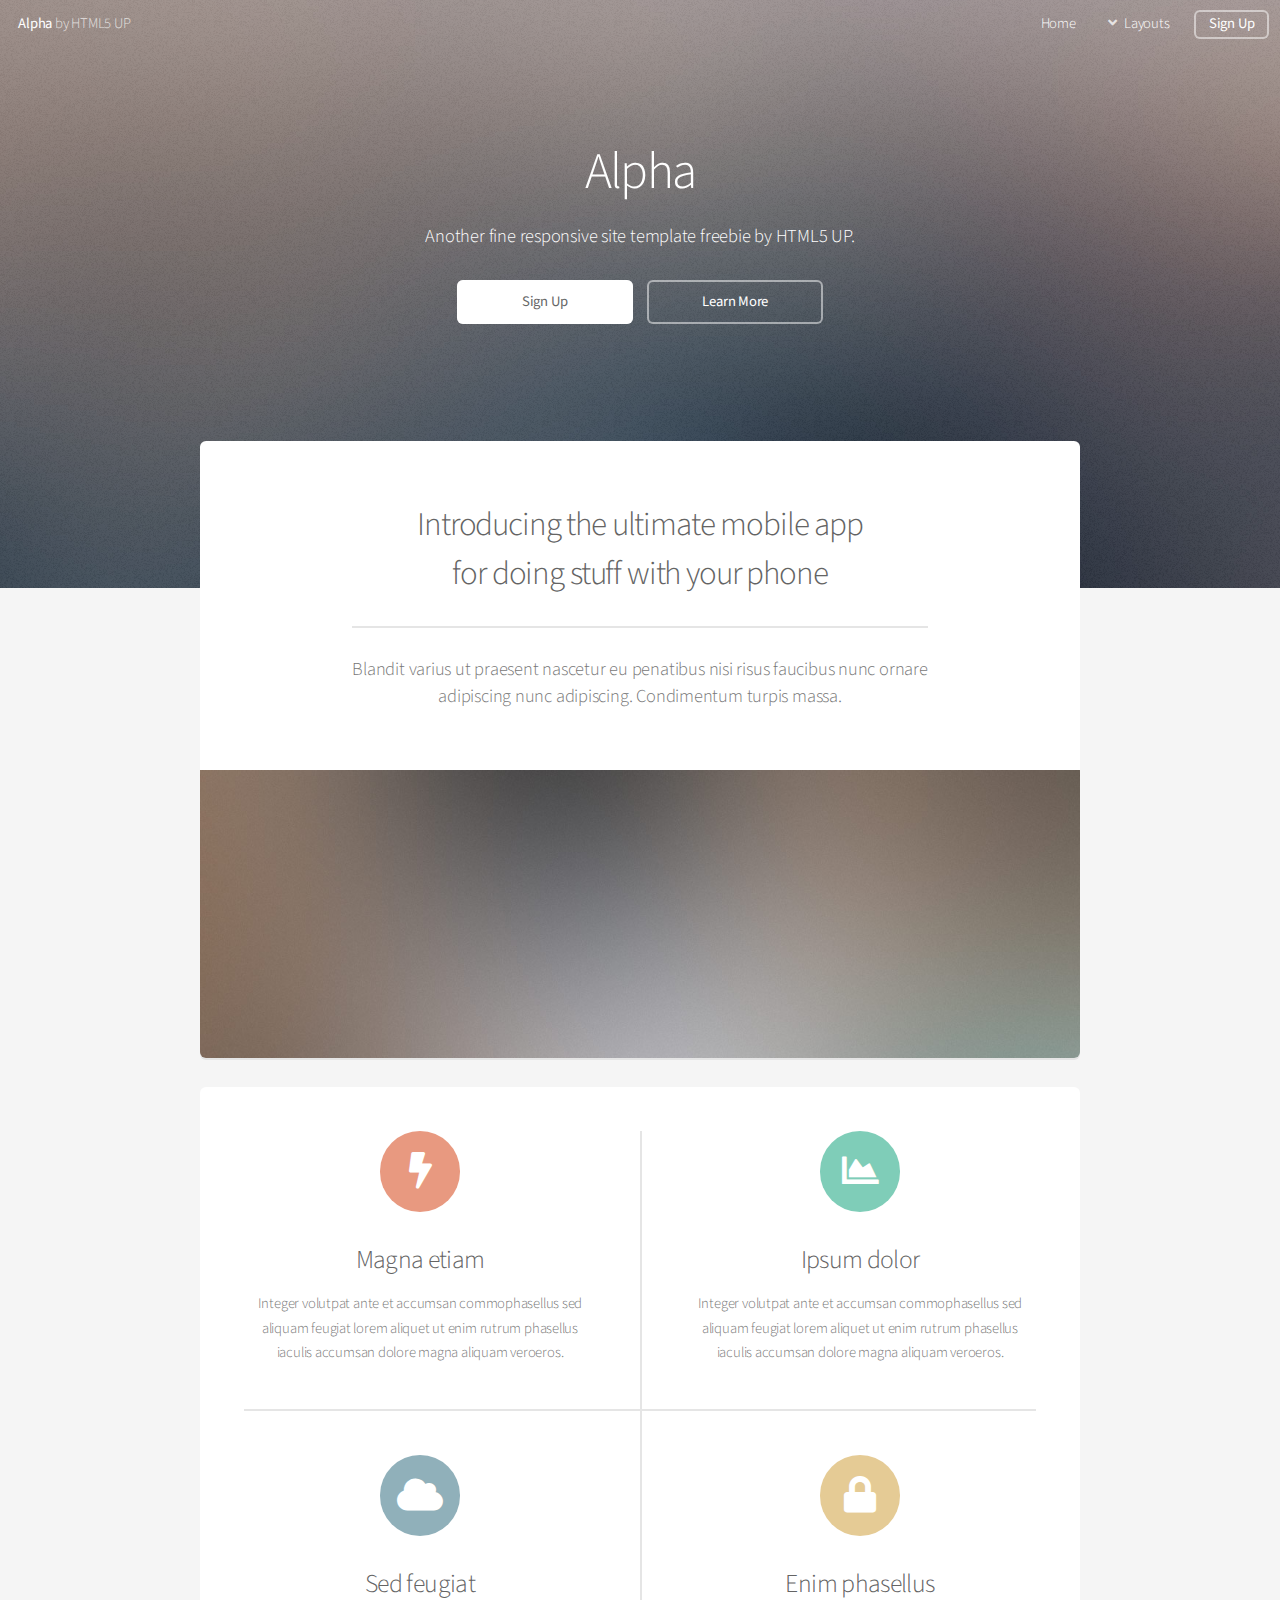
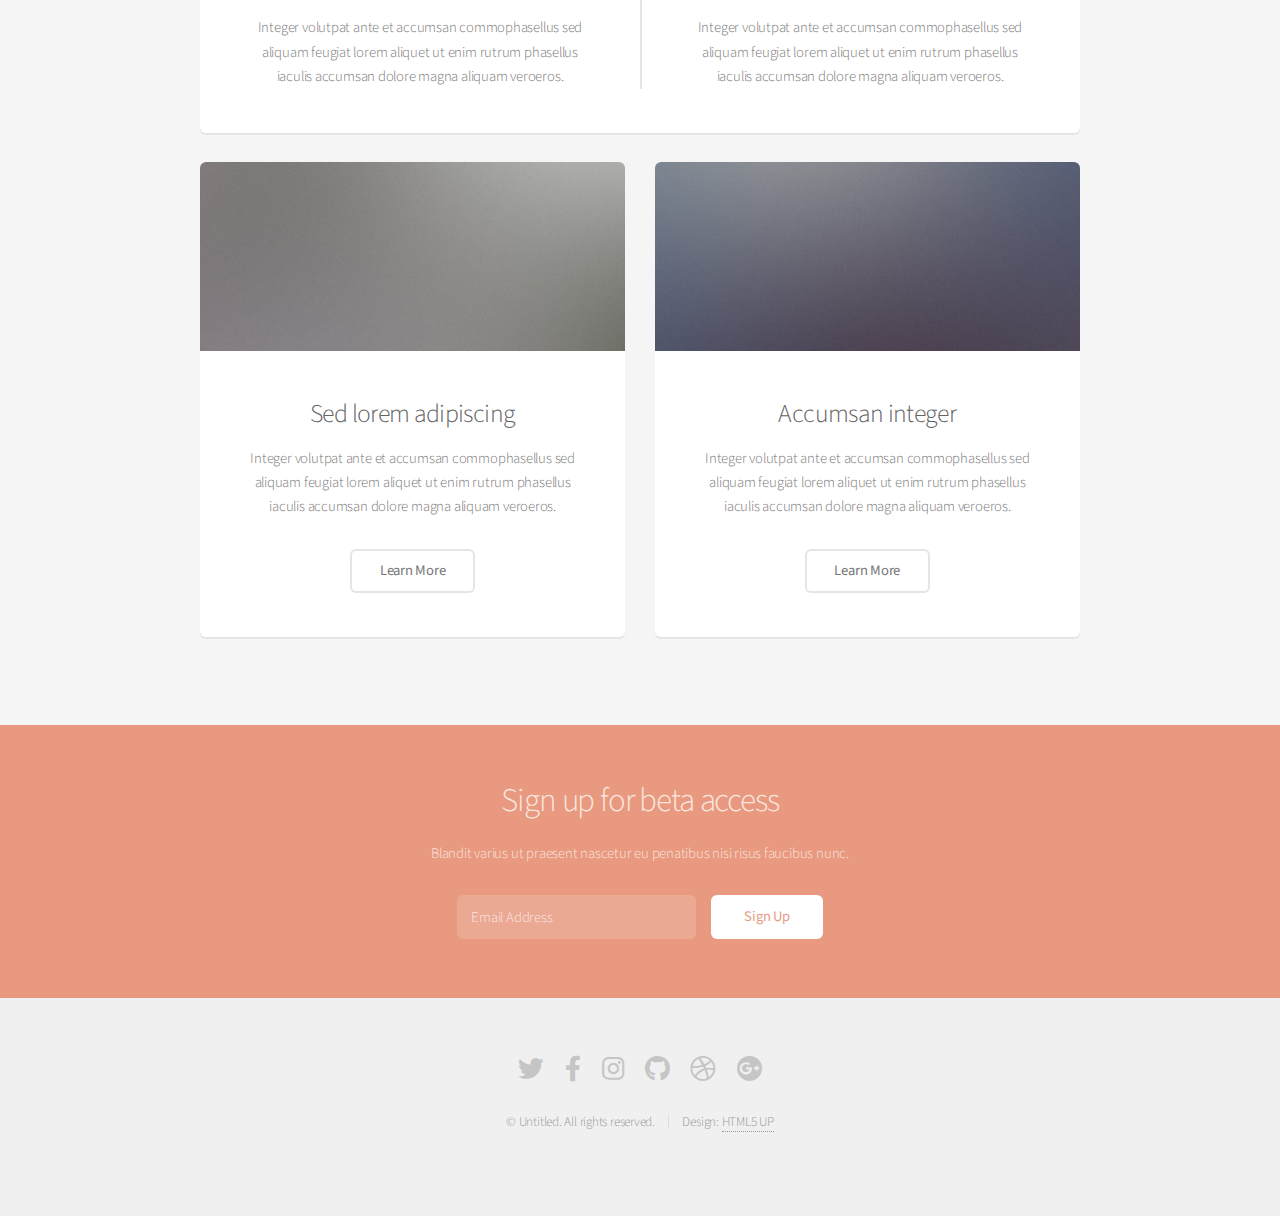
==== index.html @ d7581c3d "html5 template" ====
<!DOCTYPE HTML>
<!--
	Alpha by HTML5 UP
	html5up.net | @ajlkn
	Free for personal and commercial use under the CCA 3.0 license (html5up.net/license)
-->
<html>
	<head>
		<title>Alpha by HTML5 UP</title>
		<meta charset="utf-8" />
		<meta name="viewport" content="width=device-width, initial-scale=1, user-scalable=no" />
		<link rel="stylesheet" href="assets/css/main.css" />
	</head>
	<body class="landing is-preload">
		<div id="page-wrapper">

			<!-- Header -->
				<header id="header" class="alt">
					<h1><a href="index.html">Alpha</a> by HTML5 UP</h1>
					<nav id="nav">
						<ul>
							<li><a href="index.html">Home</a></li>
							<li>
								<a href="#" class="icon solid fa-angle-down">Layouts</a>
								<ul>
									<li><a href="generic.html">Generic</a></li>
									<li><a href="contact.html">Contact</a></li>
									<li><a href="elements.html">Elements</a></li>
									<li>
										<a href="#">Submenu</a>
										<ul>
											<li><a href="#">Option One</a></li>
											<li><a href="#">Option Two</a></li>
											<li><a href="#">Option Three</a></li>
											<li><a href="#">Option Four</a></li>
										</ul>
									</li>
								</ul>
							</li>
							<li><a href="#" class="button">Sign Up</a></li>
						</ul>
					</nav>
				</header>

			<!-- Banner -->
				<section id="banner">
					<h2>Alpha</h2>
					<p>Another fine responsive site template freebie by HTML5 UP.</p>
					<ul class="actions special">
						<li><a href="#" class="button primary">Sign Up</a></li>
						<li><a href="#" class="button">Learn More</a></li>
					</ul>
				</section>

			<!-- Main -->
				<section id="main" class="container">

					<section class="box special">
						<header class="major">
							<h2>Introducing the ultimate mobile app
							<br />
							for doing stuff with your phone</h2>
							<p>Blandit varius ut praesent nascetur eu penatibus nisi risus faucibus nunc ornare<br />
							adipiscing nunc adipiscing. Condimentum turpis massa.</p>
						</header>
						<span class="image featured"><img src="images/pic01.jpg" alt="" /></span>
					</section>

					<section class="box special features">
						<div class="features-row">
							<section>
								<span class="icon solid major fa-bolt accent2"></span>
								<h3>Magna etiam</h3>
								<p>Integer volutpat ante et accumsan commophasellus sed aliquam feugiat lorem aliquet ut enim rutrum phasellus iaculis accumsan dolore magna aliquam veroeros.</p>
							</section>
							<section>
								<span class="icon solid major fa-chart-area accent3"></span>
								<h3>Ipsum dolor</h3>
								<p>Integer volutpat ante et accumsan commophasellus sed aliquam feugiat lorem aliquet ut enim rutrum phasellus iaculis accumsan dolore magna aliquam veroeros.</p>
							</section>
						</div>
						<div class="features-row">
							<section>
								<span class="icon solid major fa-cloud accent4"></span>
								<h3>Sed feugiat</h3>
								<p>Integer volutpat ante et accumsan commophasellus sed aliquam feugiat lorem aliquet ut enim rutrum phasellus iaculis accumsan dolore magna aliquam veroeros.</p>
							</section>
							<section>
								<span class="icon solid major fa-lock accent5"></span>
								<h3>Enim phasellus</h3>
								<p>Integer volutpat ante et accumsan commophasellus sed aliquam feugiat lorem aliquet ut enim rutrum phasellus iaculis accumsan dolore magna aliquam veroeros.</p>
							</section>
						</div>
					</section>

					<div class="row">
						<div class="col-6 col-12-narrower">

							<section class="box special">
								<span class="image featured"><img src="images/pic02.jpg" alt="" /></span>
								<h3>Sed lorem adipiscing</h3>
								<p>Integer volutpat ante et accumsan commophasellus sed aliquam feugiat lorem aliquet ut enim rutrum phasellus iaculis accumsan dolore magna aliquam veroeros.</p>
								<ul class="actions special">
									<li><a href="#" class="button alt">Learn More</a></li>
								</ul>
							</section>

						</div>
						<div class="col-6 col-12-narrower">

							<section class="box special">
								<span class="image featured"><img src="images/pic03.jpg" alt="" /></span>
								<h3>Accumsan integer</h3>
								<p>Integer volutpat ante et accumsan commophasellus sed aliquam feugiat lorem aliquet ut enim rutrum phasellus iaculis accumsan dolore magna aliquam veroeros.</p>
								<ul class="actions special">
									<li><a href="#" class="button alt">Learn More</a></li>
								</ul>
							</section>

						</div>
					</div>

				</section>

			<!-- CTA -->
				<section id="cta">

					<h2>Sign up for beta access</h2>
					<p>Blandit varius ut praesent nascetur eu penatibus nisi risus faucibus nunc.</p>

					<form>
						<div class="row gtr-50 gtr-uniform">
							<div class="col-8 col-12-mobilep">
								<input type="email" name="email" id="email" placeholder="Email Address" />
							</div>
							<div class="col-4 col-12-mobilep">
								<input type="submit" value="Sign Up" class="fit" />
							</div>
						</div>
					</form>

				</section>

			<!-- Footer -->
				<footer id="footer">
					<ul class="icons">
						<li><a href="#" class="icon brands fa-twitter"><span class="label">Twitter</span></a></li>
						<li><a href="#" class="icon brands fa-facebook-f"><span class="label">Facebook</span></a></li>
						<li><a href="#" class="icon brands fa-instagram"><span class="label">Instagram</span></a></li>
						<li><a href="#" class="icon brands fa-github"><span class="label">Github</span></a></li>
						<li><a href="#" class="icon brands fa-dribbble"><span class="label">Dribbble</span></a></li>
						<li><a href="#" class="icon brands fa-google-plus"><span class="label">Google+</span></a></li>
					</ul>
					<ul class="copyright">
						<li>&copy; Untitled. All rights reserved.</li><li>Design: <a href="http://html5up.net">HTML5 UP</a></li>
					</ul>
				</footer>

		</div>

		<!-- Scripts -->
			<script src="assets/js/jquery.min.js"></script>
			<script src="assets/js/jquery.dropotron.min.js"></script>
			<script src="assets/js/jquery.scrollex.min.js"></script>
			<script src="assets/js/browser.min.js"></script>
			<script src="assets/js/breakpoints.min.js"></script>
			<script src="assets/js/util.js"></script>
			<script src="assets/js/main.js"></script>

	</body>
</html>
---- assets/css/main.css ----
@import url("fontawesome-all.min.css");
@import url("https://fonts.googleapis.com/css?family=Source+Sans+Pro:300,400,300italic,400italic");

/*
	Alpha by HTML5 UP
	html5up.net | @ajlkn
	Free for personal and commercial use under the CCA 3.0 license (html5up.net/license)
*/

/* Reset */

/* Based on meyerweb.com/eric/tools/css/reset (v2.0 | 20110126 | License: public domain) */

	html, body, div, span, applet, object,
	iframe, h1, h2, h3, h4, h5, h6, p, blockquote,
	pre, a, abbr, acronym, address, big, cite,
	code, del, dfn, em, img, ins, kbd, q, s, samp,
	small, strike, strong, sub, sup, tt, var, b,
	u, i, center, dl, dt, dd, ol, ul, li, fieldset,
	form, label, legend, table, caption, tbody,
	tfoot, thead, tr, th, td, article, aside,
	canvas, details, embed, figure, figcaption,
	footer, header, hgroup, menu, nav, output, ruby,
	section, summary, time, mark, audio, video {
		margin: 0;
		padding: 0;
		border: 0;
		font-size: 100%;
		font: inherit;
		vertical-align: baseline;
	}

	article, aside, details, figcaption, figure,
	footer, header, hgroup, menu, nav, section {
		display: block;
	}

	body {
		line-height: 1;
	}

	ol, ul {
		list-style: none;
	}

	blockquote, q {
		quotes: none;
	}

		blockquote:before, blockquote:after, q:before, q:after {
			content: '';
			content: none;
		}

	table {
		border-collapse: collapse;
		border-spacing: 0;
	}

	body {
		-webkit-text-size-adjust: none;
	}

	mark {
		background-color: transparent;
		color: inherit;
	}

	input::-moz-focus-inner {
		border: 0;
		padding: 0;
	}

	input, select, textarea {
		-moz-appearance: none;
		-webkit-appearance: none;
		-ms-appearance: none;
		appearance: none;
	}

/* Basic */

	@-ms-viewport {
		width: device-width;
	}

	body {
		-ms-overflow-style: scrollbar;
	}

	@media screen and (max-width: 480px) {

		html, body {
			min-width: 320px;
		}

	}

	html {
		box-sizing: border-box;
	}

	*, *:before, *:after {
		box-sizing: inherit;
	}

	body {
		background: #f5f5f5;
	}

	body, input, select, textarea {
		color: #777;
		font-family: "Source Sans Pro", sans-serif;
		font-size: 16pt;
		font-weight: 300;
		line-height: 1.65em;
		letter-spacing: -0.015em;
	}

	a {
		-moz-transition: color 0.2s ease-in-out, border-bottom-color 0.2s ease-in-out;
		-webkit-transition: color 0.2s ease-in-out, border-bottom-color 0.2s ease-in-out;
		-ms-transition: color 0.2s ease-in-out, border-bottom-color 0.2s ease-in-out;
		transition: color 0.2s ease-in-out, border-bottom-color 0.2s ease-in-out;
		border-bottom: dotted 1px;
		color: #e89980;
		text-decoration: none;
	}

		a:hover {
			border-bottom-color: transparent;
		}

	strong, b {
		color: #646464;
		font-weight: 400;
	}

	em, i {
		font-style: italic;
	}

	p {
		margin: 0 0 2em 0;
	}

	h1, h2, h3, h4, h5, h6 {
		color: #646464;
		font-weight: 300;
		line-height: 1em;
		margin: 0 0 0.5em 0;
	}

		h1 a, h2 a, h3 a, h4 a, h5 a, h6 a {
			color: inherit;
			text-decoration: none;
		}

	h2 {
		font-size: 2.25em;
		line-height: 1.5em;
		letter-spacing: -0.035em;
	}

	h3 {
		font-size: 1.75em;
		line-height: 1.5em;
		letter-spacing: -0.025em;
	}

	h4 {
		font-size: 1.1em;
		line-height: 1.5em;
		letter-spacing: 0;
	}

	h5 {
		font-size: 0.9em;
		line-height: 1.5em;
		letter-spacing: 0;
	}

	h6 {
		font-size: 0.7em;
		line-height: 1.5em;
		letter-spacing: 0;
	}

	sub {
		font-size: 0.8em;
		position: relative;
		top: 0.5em;
	}

	sup {
		font-size: 0.8em;
		position: relative;
		top: -0.5em;
	}

	hr {
		border: 0;
		border-bottom: solid 2px #e5e5e5;
		margin: 2em 0;
	}

		hr.major {
			margin: 3em 0;
		}

	blockquote {
		border-left: solid 4px #e5e5e5;
		font-style: italic;
		margin: 0 0 2em 0;
		padding: 0.5em 0 0.5em 2em;
	}

	pre {
		-webkit-overflow-scrolling: touch;
		background: #f8f8f8;
		border-radius: 6px;
		border: solid 1px #e5e5e5;
		font-family: monospace;
		font-size: 0.9em;
		line-height: 1.75em;
		margin: 0 0 2em 0;
		overflow-x: auto;
		padding: 1em 1.5em;
	}

	code {
		background: #f8f8f8;
		border-radius: 6px;
		border: solid 1px #e5e5e5;
		font-family: monospace;
		font-size: 0.9em;
		margin: 0 0.25em;
		padding: 0.25em 0.65em;
	}

	.align-left {
		text-align: left;
	}

	.align-center {
		text-align: center;
	}

	.align-right {
		text-align: right;
	}

/* Row */

	.row {
		display: flex;
		flex-wrap: wrap;
		box-sizing: border-box;
		align-items: stretch;
	}

		.row > * {
			box-sizing: border-box;
		}

		.row.gtr-uniform > * > :last-child {
			margin-bottom: 0;
		}

		.row.aln-left {
			justify-content: flex-start;
		}

		.row.aln-center {
			justify-content: center;
		}

		.row.aln-right {
			justify-content: flex-end;
		}

		.row.aln-top {
			align-items: flex-start;
		}

		.row.aln-middle {
			align-items: center;
		}

		.row.aln-bottom {
			align-items: flex-end;
		}

		.row > .imp {
			order: -1;
		}

		.row > .col-1 {
			width: 8.33333%;
		}

		.row > .off-1 {
			margin-left: 8.33333%;
		}

		.row > .col-2 {
			width: 16.66667%;
		}

		.row > .off-2 {
			margin-left: 16.66667%;
		}

		.row > .col-3 {
			width: 25%;
		}

		.row > .off-3 {
			margin-left: 25%;
		}

		.row > .col-4 {
			width: 33.33333%;
		}

		.row > .off-4 {
			margin-left: 33.33333%;
		}

		.row > .col-5 {
			width: 41.66667%;
		}

		.row > .off-5 {
			margin-left: 41.66667%;
		}

		.row > .col-6 {
			width: 50%;
		}

		.row > .off-6 {
			margin-left: 50%;
		}

		.row > .col-7 {
			width: 58.33333%;
		}

		.row > .off-7 {
			margin-left: 58.33333%;
		}

		.row > .col-8 {
			width: 66.66667%;
		}

		.row > .off-8 {
			margin-left: 66.66667%;
		}

		.row > .col-9 {
			width: 75%;
		}

		.row > .off-9 {
			margin-left: 75%;
		}

		.row > .col-10 {
			width: 83.33333%;
		}

		.row > .off-10 {
			margin-left: 83.33333%;
		}

		.row > .col-11 {
			width: 91.66667%;
		}

		.row > .off-11 {
			margin-left: 91.66667%;
		}

		.row > .col-12 {
			width: 100%;
		}

		.row > .off-12 {
			margin-left: 100%;
		}

		.row.gtr-0 {
			margin-top: 0;
			margin-left: 0em;
		}

			.row.gtr-0 > * {
				padding: 0 0 0 0em;
			}

			.row.gtr-0.gtr-uniform {
				margin-top: 0em;
			}

				.row.gtr-0.gtr-uniform > * {
					padding-top: 0em;
				}

		.row.gtr-25 {
			margin-top: 0;
			margin-left: -0.5em;
		}

			.row.gtr-25 > * {
				padding: 0 0 0 0.5em;
			}

			.row.gtr-25.gtr-uniform {
				margin-top: -0.5em;
			}

				.row.gtr-25.gtr-uniform > * {
					padding-top: 0.5em;
				}

		.row.gtr-50 {
			margin-top: 0;
			margin-left: -1em;
		}

			.row.gtr-50 > * {
				padding: 0 0 0 1em;
			}

			.row.gtr-50.gtr-uniform {
				margin-top: -1em;
			}

				.row.gtr-50.gtr-uniform > * {
					padding-top: 1em;
				}

		.row {
			margin-top: 0;
			margin-left: -2em;
		}

			.row > * {
				padding: 0 0 0 2em;
			}

			.row.gtr-uniform {
				margin-top: -2em;
			}

				.row.gtr-uniform > * {
					padding-top: 2em;
				}

		.row.gtr-150 {
			margin-top: 0;
			margin-left: -3em;
		}

			.row.gtr-150 > * {
				padding: 0 0 0 3em;
			}

			.row.gtr-150.gtr-uniform {
				margin-top: -3em;
			}

				.row.gtr-150.gtr-uniform > * {
					padding-top: 3em;
				}

		.row.gtr-200 {
			margin-top: 0;
			margin-left: -4em;
		}

			.row.gtr-200 > * {
				padding: 0 0 0 4em;
			}

			.row.gtr-200.gtr-uniform {
				margin-top: -4em;
			}

				.row.gtr-200.gtr-uniform > * {
					padding-top: 4em;
				}

		@media screen and (max-width: 1680px) {

			.row {
				display: flex;
				flex-wrap: wrap;
				box-sizing: border-box;
				align-items: stretch;
			}

				.row > * {
					box-sizing: border-box;
				}

				.row.gtr-uniform > * > :last-child {
					margin-bottom: 0;
				}

				.row.aln-left {
					justify-content: flex-start;
				}

				.row.aln-center {
					justify-content: center;
				}

				.row.aln-right {
					justify-content: flex-end;
				}

				.row.aln-top {
					align-items: flex-start;
				}

				.row.aln-middle {
					align-items: center;
				}

				.row.aln-bottom {
					align-items: flex-end;
				}

				.row > .imp-wide {
					order: -1;
				}

				.row > .col-1-wide {
					width: 8.33333%;
				}

				.row > .off-1-wide {
					margin-left: 8.33333%;
				}

				.row > .col-2-wide {
					width: 16.66667%;
				}

				.row > .off-2-wide {
					margin-left: 16.66667%;
				}

				.row > .col-3-wide {
					width: 25%;
				}

				.row > .off-3-wide {
					margin-left: 25%;
				}

				.row > .col-4-wide {
					width: 33.33333%;
				}

				.row > .off-4-wide {
					margin-left: 33.33333%;
				}

				.row > .col-5-wide {
					width: 41.66667%;
				}

				.row > .off-5-wide {
					margin-left: 41.66667%;
				}

				.row > .col-6-wide {
					width: 50%;
				}

				.row > .off-6-wide {
					margin-left: 50%;
				}

				.row > .col-7-wide {
					width: 58.33333%;
				}

				.row > .off-7-wide {
					margin-left: 58.33333%;
				}

				.row > .col-8-wide {
					width: 66.66667%;
				}

				.row > .off-8-wide {
					margin-left: 66.66667%;
				}

				.row > .col-9-wide {
					width: 75%;
				}

				.row > .off-9-wide {
					margin-left: 75%;
				}

				.row > .col-10-wide {
					width: 83.33333%;
				}

				.row > .off-10-wide {
					margin-left: 83.33333%;
				}

				.row > .col-11-wide {
					width: 91.66667%;
				}

				.row > .off-11-wide {
					margin-left: 91.66667%;
				}

				.row > .col-12-wide {
					width: 100%;
				}

				.row > .off-12-wide {
					margin-left: 100%;
				}

				.row.gtr-0 {
					margin-top: 0;
					margin-left: 0em;
				}

					.row.gtr-0 > * {
						padding: 0 0 0 0em;
					}

					.row.gtr-0.gtr-uniform {
						margin-top: 0em;
					}

						.row.gtr-0.gtr-uniform > * {
							padding-top: 0em;
						}

				.row.gtr-25 {
					margin-top: 0;
					margin-left: -0.5em;
				}

					.row.gtr-25 > * {
						padding: 0 0 0 0.5em;
					}

					.row.gtr-25.gtr-uniform {
						margin-top: -0.5em;
					}

						.row.gtr-25.gtr-uniform > * {
							padding-top: 0.5em;
						}

				.row.gtr-50 {
					margin-top: 0;
					margin-left: -1em;
				}

					.row.gtr-50 > * {
						padding: 0 0 0 1em;
					}

					.row.gtr-50.gtr-uniform {
						margin-top: -1em;
					}

						.row.gtr-50.gtr-uniform > * {
							padding-top: 1em;
						}

				.row {
					margin-top: 0;
					margin-left: -2em;
				}

					.row > * {
						padding: 0 0 0 2em;
					}

					.row.gtr-uniform {
						margin-top: -2em;
					}

						.row.gtr-uniform > * {
							padding-top: 2em;
						}

				.row.gtr-150 {
					margin-top: 0;
					margin-left: -3em;
				}

					.row.gtr-150 > * {
						padding: 0 0 0 3em;
					}

					.row.gtr-150.gtr-uniform {
						margin-top: -3em;
					}

						.row.gtr-150.gtr-uniform > * {
							padding-top: 3em;
						}

				.row.gtr-200 {
					margin-top: 0;
					margin-left: -4em;
				}

					.row.gtr-200 > * {
						padding: 0 0 0 4em;
					}

					.row.gtr-200.gtr-uniform {
						margin-top: -4em;
					}

						.row.gtr-200.gtr-uniform > * {
							padding-top: 4em;
						}

		}

		@media screen and (max-width: 1280px) {

			.row {
				display: flex;
				flex-wrap: wrap;
				box-sizing: border-box;
				align-items: stretch;
			}

				.row > * {
					box-sizing: border-box;
				}

				.row.gtr-uniform > * > :last-child {
					margin-bottom: 0;
				}

				.row.aln-left {
					justify-content: flex-start;
				}

				.row.aln-center {
					justify-content: center;
				}

				.row.aln-right {
					justify-content: flex-end;
				}

				.row.aln-top {
					align-items: flex-start;
				}

				.row.aln-middle {
					align-items: center;
				}

				.row.aln-bottom {
					align-items: flex-end;
				}

				.row > .imp-normal {
					order: -1;
				}

				.row > .col-1-normal {
					width: 8.33333%;
				}

				.row > .off-1-normal {
					margin-left: 8.33333%;
				}

				.row > .col-2-normal {
					width: 16.66667%;
				}

				.row > .off-2-normal {
					margin-left: 16.66667%;
				}

				.row > .col-3-normal {
					width: 25%;
				}

				.row > .off-3-normal {
					margin-left: 25%;
				}

				.row > .col-4-normal {
					width: 33.33333%;
				}

				.row > .off-4-normal {
					margin-left: 33.33333%;
				}

				.row > .col-5-normal {
					width: 41.66667%;
				}

				.row > .off-5-normal {
					margin-left: 41.66667%;
				}

				.row > .col-6-normal {
					width: 50%;
				}

				.row > .off-6-normal {
					margin-left: 50%;
				}

				.row > .col-7-normal {
					width: 58.33333%;
				}

				.row > .off-7-normal {
					margin-left: 58.33333%;
				}

				.row > .col-8-normal {
					width: 66.66667%;
				}

				.row > .off-8-normal {
					margin-left: 66.66667%;
				}

				.row > .col-9-normal {
					width: 75%;
				}

				.row > .off-9-normal {
					margin-left: 75%;
				}

				.row > .col-10-normal {
					width: 83.33333%;
				}

				.row > .off-10-normal {
					margin-left: 83.33333%;
				}

				.row > .col-11-normal {
					width: 91.66667%;
				}

				.row > .off-11-normal {
					margin-left: 91.66667%;
				}

				.row > .col-12-normal {
					width: 100%;
				}

				.row > .off-12-normal {
					margin-left: 100%;
				}

				.row.gtr-0 {
					margin-top: 0;
					margin-left: 0em;
				}

					.row.gtr-0 > * {
						padding: 0 0 0 0em;
					}

					.row.gtr-0.gtr-uniform {
						margin-top: 0em;
					}

						.row.gtr-0.gtr-uniform > * {
							padding-top: 0em;
						}

				.row.gtr-25 {
					margin-top: 0;
					margin-left: -0.5em;
				}

					.row.gtr-25 > * {
						padding: 0 0 0 0.5em;
					}

					.row.gtr-25.gtr-uniform {
						margin-top: -0.5em;
					}

						.row.gtr-25.gtr-uniform > * {
							padding-top: 0.5em;
						}

				.row.gtr-50 {
					margin-top: 0;
					margin-left: -1em;
				}

					.row.gtr-50 > * {
						padding: 0 0 0 1em;
					}

					.row.gtr-50.gtr-uniform {
						margin-top: -1em;
					}

						.row.gtr-50.gtr-uniform > * {
							padding-top: 1em;
						}

				.row {
					margin-top: 0;
					margin-left: -2em;
				}

					.row > * {
						padding: 0 0 0 2em;
					}

					.row.gtr-uniform {
						margin-top: -2em;
					}

						.row.gtr-uniform > * {
							padding-top: 2em;
						}

				.row.gtr-150 {
					margin-top: 0;
					margin-left: -3em;
				}

					.row.gtr-150 > * {
						padding: 0 0 0 3em;
					}

					.row.gtr-150.gtr-uniform {
						margin-top: -3em;
					}

						.row.gtr-150.gtr-uniform > * {
							padding-top: 3em;
						}

				.row.gtr-200 {
					margin-top: 0;
					margin-left: -4em;
				}

					.row.gtr-200 > * {
						padding: 0 0 0 4em;
					}

					.row.gtr-200.gtr-uniform {
						margin-top: -4em;
					}

						.row.gtr-200.gtr-uniform > * {
							padding-top: 4em;
						}

		}

		@media screen and (max-width: 980px) {

			.row {
				display: flex;
				flex-wrap: wrap;
				box-sizing: border-box;
				align-items: stretch;
			}

				.row > * {
					box-sizing: border-box;
				}

				.row.gtr-uniform > * > :last-child {
					margin-bottom: 0;
				}

				.row.aln-left {
					justify-content: flex-start;
				}

				.row.aln-center {
					justify-content: center;
				}

				.row.aln-right {
					justify-content: flex-end;
				}

				.row.aln-top {
					align-items: flex-start;
				}

				.row.aln-middle {
					align-items: center;
				}

				.row.aln-bottom {
					align-items: flex-end;
				}

				.row > .imp-narrow {
					order: -1;
				}

				.row > .col-1-narrow {
					width: 8.33333%;
				}

				.row > .off-1-narrow {
					margin-left: 8.33333%;
				}

				.row > .col-2-narrow {
					width: 16.66667%;
				}

				.row > .off-2-narrow {
					margin-left: 16.66667%;
				}

				.row > .col-3-narrow {
					width: 25%;
				}

				.row > .off-3-narrow {
					margin-left: 25%;
				}

				.row > .col-4-narrow {
					width: 33.33333%;
				}

				.row > .off-4-narrow {
					margin-left: 33.33333%;
				}

				.row > .col-5-narrow {
					width: 41.66667%;
				}

				.row > .off-5-narrow {
					margin-left: 41.66667%;
				}

				.row > .col-6-narrow {
					width: 50%;
				}

				.row > .off-6-narrow {
					margin-left: 50%;
				}

				.row > .col-7-narrow {
					width: 58.33333%;
				}

				.row > .off-7-narrow {
					margin-left: 58.33333%;
				}

				.row > .col-8-narrow {
					width: 66.66667%;
				}

				.row > .off-8-narrow {
					margin-left: 66.66667%;
				}

				.row > .col-9-narrow {
					width: 75%;
				}

				.row > .off-9-narrow {
					margin-left: 75%;
				}

				.row > .col-10-narrow {
					width: 83.33333%;
				}

				.row > .off-10-narrow {
					margin-left: 83.33333%;
				}

				.row > .col-11-narrow {
					width: 91.66667%;
				}

				.row > .off-11-narrow {
					margin-left: 91.66667%;
				}

				.row > .col-12-narrow {
					width: 100%;
				}

				.row > .off-12-narrow {
					margin-left: 100%;
				}

				.row.gtr-0 {
					margin-top: 0;
					margin-left: 0em;
				}

					.row.gtr-0 > * {
						padding: 0 0 0 0em;
					}

					.row.gtr-0.gtr-uniform {
						margin-top: 0em;
					}

						.row.gtr-0.gtr-uniform > * {
							padding-top: 0em;
						}

				.row.gtr-25 {
					margin-top: 0;
					margin-left: -0.5em;
				}

					.row.gtr-25 > * {
						padding: 0 0 0 0.5em;
					}

					.row.gtr-25.gtr-uniform {
						margin-top: -0.5em;
					}

						.row.gtr-25.gtr-uniform > * {
							padding-top: 0.5em;
						}

				.row.gtr-50 {
					margin-top: 0;
					margin-left: -1em;
				}

					.row.gtr-50 > * {
						padding: 0 0 0 1em;
					}

					.row.gtr-50.gtr-uniform {
						margin-top: -1em;
					}

						.row.gtr-50.gtr-uniform > * {
							padding-top: 1em;
						}

				.row {
					margin-top: 0;
					margin-left: -2em;
				}

					.row > * {
						padding: 0 0 0 2em;
					}

					.row.gtr-uniform {
						margin-top: -2em;
					}

						.row.gtr-uniform > * {
							padding-top: 2em;
						}

				.row.gtr-150 {
					margin-top: 0;
					margin-left: -3em;
				}

					.row.gtr-150 > * {
						padding: 0 0 0 3em;
					}

					.row.gtr-150.gtr-uniform {
						margin-top: -3em;
					}

						.row.gtr-150.gtr-uniform > * {
							padding-top: 3em;
						}

				.row.gtr-200 {
					margin-top: 0;
					margin-left: -4em;
				}

					.row.gtr-200 > * {
						padding: 0 0 0 4em;
					}

					.row.gtr-200.gtr-uniform {
						margin-top: -4em;
					}

						.row.gtr-200.gtr-uniform > * {
							padding-top: 4em;
						}

		}

		@media screen and (max-width: 840px) {

			.row {
				display: flex;
				flex-wrap: wrap;
				box-sizing: border-box;
				align-items: stretch;
			}

				.row > * {
					box-sizing: border-box;
				}

				.row.gtr-uniform > * > :last-child {
					margin-bottom: 0;
				}

				.row.aln-left {
					justify-content: flex-start;
				}

				.row.aln-center {
					justify-content: center;
				}

				.row.aln-right {
					justify-content: flex-end;
				}

				.row.aln-top {
					align-items: flex-start;
				}

				.row.aln-middle {
					align-items: center;
				}

				.row.aln-bottom {
					align-items: flex-end;
				}

				.row > .imp-narrower {
					order: -1;
				}

				.row > .col-1-narrower {
					width: 8.33333%;
				}

				.row > .off-1-narrower {
					margin-left: 8.33333%;
				}

				.row > .col-2-narrower {
					width: 16.66667%;
				}

				.row > .off-2-narrower {
					margin-left: 16.66667%;
				}

				.row > .col-3-narrower {
					width: 25%;
				}

				.row > .off-3-narrower {
					margin-left: 25%;
				}

				.row > .col-4-narrower {
					width: 33.33333%;
				}

				.row > .off-4-narrower {
					margin-left: 33.33333%;
				}

				.row > .col-5-narrower {
					width: 41.66667%;
				}

				.row > .off-5-narrower {
					margin-left: 41.66667%;
				}

				.row > .col-6-narrower {
					width: 50%;
				}

				.row > .off-6-narrower {
					margin-left: 50%;
				}

				.row > .col-7-narrower {
					width: 58.33333%;
				}

				.row > .off-7-narrower {
					margin-left: 58.33333%;
				}

				.row > .col-8-narrower {
					width: 66.66667%;
				}

				.row > .off-8-narrower {
					margin-left: 66.66667%;
				}

				.row > .col-9-narrower {
					width: 75%;
				}

				.row > .off-9-narrower {
					margin-left: 75%;
				}

				.row > .col-10-narrower {
					width: 83.33333%;
				}

				.row > .off-10-narrower {
					margin-left: 83.33333%;
				}

				.row > .col-11-narrower {
					width: 91.66667%;
				}

				.row > .off-11-narrower {
					margin-left: 91.66667%;
				}

				.row > .col-12-narrower {
					width: 100%;
				}

				.row > .off-12-narrower {
					margin-left: 100%;
				}

				.row.gtr-0 {
					margin-top: 0;
					margin-left: 0em;
				}

					.row.gtr-0 > * {
						padding: 0 0 0 0em;
					}

					.row.gtr-0.gtr-uniform {
						margin-top: 0em;
					}

						.row.gtr-0.gtr-uniform > * {
							padding-top: 0em;
						}

				.row.gtr-25 {
					margin-top: 0;
					margin-left: -0.5em;
				}

					.row.gtr-25 > * {
						padding: 0 0 0 0.5em;
					}

					.row.gtr-25.gtr-uniform {
						margin-top: -0.5em;
					}

						.row.gtr-25.gtr-uniform > * {
							padding-top: 0.5em;
						}

				.row.gtr-50 {
					margin-top: 0;
					margin-left: -1em;
				}

					.row.gtr-50 > * {
						padding: 0 0 0 1em;
					}

					.row.gtr-50.gtr-uniform {
						margin-top: -1em;
					}

						.row.gtr-50.gtr-uniform > * {
							padding-top: 1em;
						}

				.row {
					margin-top: 0;
					margin-left: -2em;
				}

					.row > * {
						padding: 0 0 0 2em;
					}

					.row.gtr-uniform {
						margin-top: -2em;
					}

						.row.gtr-uniform > * {
							padding-top: 2em;
						}

				.row.gtr-150 {
					margin-top: 0;
					margin-left: -3em;
				}

					.row.gtr-150 > * {
						padding: 0 0 0 3em;
					}

					.row.gtr-150.gtr-uniform {
						margin-top: -3em;
					}

						.row.gtr-150.gtr-uniform > * {
							padding-top: 3em;
						}

				.row.gtr-200 {
					margin-top: 0;
					margin-left: -4em;
				}

					.row.gtr-200 > * {
						padding: 0 0 0 4em;
					}

					.row.gtr-200.gtr-uniform {
						margin-top: -4em;
					}

						.row.gtr-200.gtr-uniform > * {
							padding-top: 4em;
						}

		}

		@media screen and (max-width: 736px) {

			.row {
				display: flex;
				flex-wrap: wrap;
				box-sizing: border-box;
				align-items: stretch;
			}

				.row > * {
					box-sizing: border-box;
				}

				.row.gtr-uniform > * > :last-child {
					margin-bottom: 0;
				}

				.row.aln-left {
					justify-content: flex-start;
				}

				.row.aln-center {
					justify-content: center;
				}

				.row.aln-right {
					justify-content: flex-end;
				}

				.row.aln-top {
					align-items: flex-start;
				}

				.row.aln-middle {
					align-items: center;
				}

				.row.aln-bottom {
					align-items: flex-end;
				}

				.row > .imp-mobile {
					order: -1;
				}

				.row > .col-1-mobile {
					width: 8.33333%;
				}

				.row > .off-1-mobile {
					margin-left: 8.33333%;
				}

				.row > .col-2-mobile {
					width: 16.66667%;
				}

				.row > .off-2-mobile {
					margin-left: 16.66667%;
				}

				.row > .col-3-mobile {
					width: 25%;
				}

				.row > .off-3-mobile {
					margin-left: 25%;
				}

				.row > .col-4-mobile {
					width: 33.33333%;
				}

				.row > .off-4-mobile {
					margin-left: 33.33333%;
				}

				.row > .col-5-mobile {
					width: 41.66667%;
				}

				.row > .off-5-mobile {
					margin-left: 41.66667%;
				}

				.row > .col-6-mobile {
					width: 50%;
				}

				.row > .off-6-mobile {
					margin-left: 50%;
				}

				.row > .col-7-mobile {
					width: 58.33333%;
				}

				.row > .off-7-mobile {
					margin-left: 58.33333%;
				}

				.row > .col-8-mobile {
					width: 66.66667%;
				}

				.row > .off-8-mobile {
					margin-left: 66.66667%;
				}

				.row > .col-9-mobile {
					width: 75%;
				}

				.row > .off-9-mobile {
					margin-left: 75%;
				}

				.row > .col-10-mobile {
					width: 83.33333%;
				}

				.row > .off-10-mobile {
					margin-left: 83.33333%;
				}

				.row > .col-11-mobile {
					width: 91.66667%;
				}

				.row > .off-11-mobile {
					margin-left: 91.66667%;
				}

				.row > .col-12-mobile {
					width: 100%;
				}

				.row > .off-12-mobile {
					margin-left: 100%;
				}

				.row.gtr-0 {
					margin-top: 0;
					margin-left: 0em;
				}

					.row.gtr-0 > * {
						padding: 0 0 0 0em;
					}

					.row.gtr-0.gtr-uniform {
						margin-top: 0em;
					}

						.row.gtr-0.gtr-uniform > * {
							padding-top: 0em;
						}

				.row.gtr-25 {
					margin-top: 0;
					margin-left: -0.5em;
				}

					.row.gtr-25 > * {
						padding: 0 0 0 0.5em;
					}

					.row.gtr-25.gtr-uniform {
						margin-top: -0.5em;
					}

						.row.gtr-25.gtr-uniform > * {
							padding-top: 0.5em;
						}

				.row.gtr-50 {
					margin-top: 0;
					margin-left: -1em;
				}

					.row.gtr-50 > * {
						padding: 0 0 0 1em;
					}

					.row.gtr-50.gtr-uniform {
						margin-top: -1em;
					}

						.row.gtr-50.gtr-uniform > * {
							padding-top: 1em;
						}

				.row {
					margin-top: 0;
					margin-left: -2em;
				}

					.row > * {
						padding: 0 0 0 2em;
					}

					.row.gtr-uniform {
						margin-top: -2em;
					}

						.row.gtr-uniform > * {
							padding-top: 2em;
						}

				.row.gtr-150 {
					margin-top: 0;
					margin-left: -3em;
				}

					.row.gtr-150 > * {
						padding: 0 0 0 3em;
					}

					.row.gtr-150.gtr-uniform {
						margin-top: -3em;
					}

						.row.gtr-150.gtr-uniform > * {
							padding-top: 3em;
						}

				.row.gtr-200 {
					margin-top: 0;
					margin-left: -4em;
				}

					.row.gtr-200 > * {
						padding: 0 0 0 4em;
					}

					.row.gtr-200.gtr-uniform {
						margin-top: -4em;
					}

						.row.gtr-200.gtr-uniform > * {
							padding-top: 4em;
						}

		}

		@media screen and (max-width: 480px) {

			.row {
				display: flex;
				flex-wrap: wrap;
				box-sizing: border-box;
				align-items: stretch;
			}

				.row > * {
					box-sizing: border-box;
				}

				.row.gtr-uniform > * > :last-child {
					margin-bottom: 0;
				}

				.row.aln-left {
					justify-content: flex-start;
				}

				.row.aln-center {
					justify-content: center;
				}

				.row.aln-right {
					justify-content: flex-end;
				}

				.row.aln-top {
					align-items: flex-start;
				}

				.row.aln-middle {
					align-items: center;
				}

				.row.aln-bottom {
					align-items: flex-end;
				}

				.row > .imp-mobilep {
					order: -1;
				}

				.row > .col-1-mobilep {
					width: 8.33333%;
				}

				.row > .off-1-mobilep {
					margin-left: 8.33333%;
				}

				.row > .col-2-mobilep {
					width: 16.66667%;
				}

				.row > .off-2-mobilep {
					margin-left: 16.66667%;
				}

				.row > .col-3-mobilep {
					width: 25%;
				}

				.row > .off-3-mobilep {
					margin-left: 25%;
				}

				.row > .col-4-mobilep {
					width: 33.33333%;
				}

				.row > .off-4-mobilep {
					margin-left: 33.33333%;
				}

				.row > .col-5-mobilep {
					width: 41.66667%;
				}

				.row > .off-5-mobilep {
					margin-left: 41.66667%;
				}

				.row > .col-6-mobilep {
					width: 50%;
				}

				.row > .off-6-mobilep {
					margin-left: 50%;
				}

				.row > .col-7-mobilep {
					width: 58.33333%;
				}

				.row > .off-7-mobilep {
					margin-left: 58.33333%;
				}

				.row > .col-8-mobilep {
					width: 66.66667%;
				}

				.row > .off-8-mobilep {
					margin-left: 66.66667%;
				}

				.row > .col-9-mobilep {
					width: 75%;
				}

				.row > .off-9-mobilep {
					margin-left: 75%;
				}

				.row > .col-10-mobilep {
					width: 83.33333%;
				}

				.row > .off-10-mobilep {
					margin-left: 83.33333%;
				}

				.row > .col-11-mobilep {
					width: 91.66667%;
				}

				.row > .off-11-mobilep {
					margin-left: 91.66667%;
				}

				.row > .col-12-mobilep {
					width: 100%;
				}

				.row > .off-12-mobilep {
					margin-left: 100%;
				}

				.row.gtr-0 {
					margin-top: 0;
					margin-left: 0em;
				}

					.row.gtr-0 > * {
						padding: 0 0 0 0em;
					}

					.row.gtr-0.gtr-uniform {
						margin-top: 0em;
					}

						.row.gtr-0.gtr-uniform > * {
							padding-top: 0em;
						}

				.row.gtr-25 {
					margin-top: 0;
					margin-left: -0.5em;
				}

					.row.gtr-25 > * {
						padding: 0 0 0 0.5em;
					}

					.row.gtr-25.gtr-uniform {
						margin-top: -0.5em;
					}

						.row.gtr-25.gtr-uniform > * {
							padding-top: 0.5em;
						}

				.row.gtr-50 {
					margin-top: 0;
					margin-left: -1em;
				}

					.row.gtr-50 > * {
						padding: 0 0 0 1em;
					}

					.row.gtr-50.gtr-uniform {
						margin-top: -1em;
					}

						.row.gtr-50.gtr-uniform > * {
							padding-top: 1em;
						}

				.row {
					margin-top: 0;
					margin-left: -2em;
				}

					.row > * {
						padding: 0 0 0 2em;
					}

					.row.gtr-uniform {
						margin-top: -2em;
					}

						.row.gtr-uniform > * {
							padding-top: 2em;
						}

				.row.gtr-150 {
					margin-top: 0;
					margin-left: -3em;
				}

					.row.gtr-150 > * {
						padding: 0 0 0 3em;
					}

					.row.gtr-150.gtr-uniform {
						margin-top: -3em;
					}

						.row.gtr-150.gtr-uniform > * {
							padding-top: 3em;
						}

				.row.gtr-200 {
					margin-top: 0;
					margin-left: -4em;
				}

					.row.gtr-200 > * {
						padding: 0 0 0 4em;
					}

					.row.gtr-200.gtr-uniform {
						margin-top: -4em;
					}

						.row.gtr-200.gtr-uniform > * {
							padding-top: 4em;
						}

		}

/* Container */

	.container {
		margin: 0 auto;
		max-width: calc(100% - 5em);
		width: 60em;
	}

		.container.xsmall {
			width: 15em;
		}

		.container.small {
			width: 30em;
		}

		.container.medium {
			width: 45em;
		}

		.container.large {
			width: 75em;
		}

		.container.xlarge {
			width: 90em;
		}

		.container.max {
			width: 100%;
		}

		@media screen and (max-width: 840px) {

			.container {
				width: 100% !important;
			}

		}

		@media screen and (max-width: 736px) {

			.container {
				max-width: 100%;
			}

		}

/* Section/Article */

	section.special, article.special {
		text-align: center;
	}

	header p {
		color: #999;
		position: relative;
		margin: 0 0 1.5em 0;
		font-style: italic;
	}

	header h2 + p {
		font-size: 1.25em;
		margin-top: -1em;
		line-height: 1.5em;
	}

	header h3 + p {
		font-size: 1.1em;
		margin-top: -0.85em;
		line-height: 1.5em;
	}

	header h4 + p,
	header h5 + p,
	header h6 + p {
		font-size: 0.8em;
		margin-top: -0.5em;
		line-height: 1.5em;
	}

	header.major {
		padding: 1em 0;
		text-align: center;
	}

		header.major h2 {
			margin: 0;
		}

		header.major p {
			display: inline-block;
			border-top: solid 2px #e5e5e5;
			color: #777;
			margin: 1.5em 0 0 0;
			padding: 1.5em 0 0 0;
			font-style: normal;
		}

/* Form */

	form {
		margin: 0 0 2em 0;
	}

	label {
		color: #646464;
		display: block;
		font-size: 0.9em;
		font-weight: 300;
		margin: 0 0 1em 0;
	}

	input[type="text"],
	input[type="password"],
	input[type="email"],
	select,
	textarea {
		-moz-appearance: none;
		-webkit-appearance: none;
		-ms-appearance: none;
		appearance: none;
		background-color: #f8f8f8;
		border-radius: 6px;
		border: solid 1px #e5e5e5;
		color: inherit;
		display: block;
		outline: 0;
		padding: 0 1em;
		text-decoration: none;
		width: 100%;
	}

		input[type="text"]:invalid,
		input[type="password"]:invalid,
		input[type="email"]:invalid,
		select:invalid,
		textarea:invalid {
			box-shadow: none;
		}

		input[type="text"]:focus,
		input[type="password"]:focus,
		input[type="email"]:focus,
		select:focus,
		textarea:focus {
			border-color: #e89980;
			box-shadow: 0 0 0 2px #e89980;
		}

	select {
		background-image: url("data:image/svg+xml;charset=utf8,%3Csvg xmlns='http://www.w3.org/2000/svg' width='40' height='40' preserveAspectRatio='none' viewBox='0 0 40 40'%3E%3Cpath d='M9.4,12.3l10.4,10.4l10.4-10.4c0.2-0.2,0.5-0.4,0.9-0.4c0.3,0,0.6,0.1,0.9,0.4l3.3,3.3c0.2,0.2,0.4,0.5,0.4,0.9 c0,0.4-0.1,0.6-0.4,0.9L20.7,31.9c-0.2,0.2-0.5,0.4-0.9,0.4c-0.3,0-0.6-0.1-0.9-0.4L4.3,17.3c-0.2-0.2-0.4-0.5-0.4-0.9 c0-0.4,0.1-0.6,0.4-0.9l3.3-3.3c0.2-0.2,0.5-0.4,0.9-0.4S9.1,12.1,9.4,12.3z' fill='%23e5e5e5' /%3E%3C/svg%3E");
		background-size: 1.25em;
		background-repeat: no-repeat;
		background-position: calc(100% - 1em) center;
		height: 3em;
		padding-right: 3em;
		text-overflow: ellipsis;
	}

		select option {
			color: #777;
			background-color: #f5f5f5;
		}

		select:focus::-ms-value {
			background-color: transparent;
		}

		select::-ms-expand {
			display: none;
		}

	input[type="text"],
	input[type="password"],
	input[type="email"],
	select {
		height: 3em;
	}

	textarea {
		padding: 0.75em 1em;
	}

	input[type="checkbox"],
	input[type="radio"] {
		-moz-appearance: none;
		-webkit-appearance: none;
		-ms-appearance: none;
		appearance: none;
		display: block;
		float: left;
		margin-right: -2em;
		opacity: 0;
		width: 1em;
		z-index: -1;
	}

		input[type="checkbox"] + label,
		input[type="radio"] + label {
			text-decoration: none;
			color: #777;
			cursor: pointer;
			display: inline-block;
			font-size: 1em;
			font-weight: 300;
			padding-left: 2.55em;
			padding-right: 0.75em;
			position: relative;
		}

			input[type="checkbox"] + label:before,
			input[type="radio"] + label:before {
				-moz-osx-font-smoothing: grayscale;
				-webkit-font-smoothing: antialiased;
				display: inline-block;
				font-style: normal;
				font-variant: normal;
				text-rendering: auto;
				line-height: 1;
				text-transform: none !important;
				font-family: 'Font Awesome 5 Free';
				font-weight: 900;
			}

			input[type="checkbox"] + label:before,
			input[type="radio"] + label:before {
				background: #f8f8f8;
				border-radius: 6px;
				border: solid 1px #e5e5e5;
				content: '';
				display: inline-block;
				font-size: 0.8em;
				height: 2.25em;
				left: 0;
				line-height: 2.25em;
				position: absolute;
				text-align: center;
				top: 0;
				width: 2.25em;
			}

		input[type="checkbox"]:checked + label:before,
		input[type="radio"]:checked + label:before {
			background: #666;
			border-color: #666;
			color: #ffffff;
			content: '\f00c';
		}

		input[type="checkbox"]:focus + label:before,
		input[type="radio"]:focus + label:before {
			border-color: #e89980;
			box-shadow: 0 0 0 1px #e89980;
		}

	input[type="checkbox"] + label:before {
		border-radius: 6px;
	}

	input[type="radio"] + label:before {
		border-radius: 100%;
	}

	::-webkit-input-placeholder {
		color: #999 !important;
		opacity: 1.0;
	}

	:-moz-placeholder {
		color: #999 !important;
		opacity: 1.0;
	}

	::-moz-placeholder {
		color: #999 !important;
		opacity: 1.0;
	}

	:-ms-input-placeholder {
		color: #999 !important;
		opacity: 1.0;
	}

/* Box */

	.box {
		background: #fff;
		border-radius: 6px;
		box-shadow: 0 2px 0 0 #e5e5e5;
		margin: 0 0 2em 0;
		padding: 3em;
	}

		.box > :last-child {
			margin-bottom: 0;
		}

		.box.alt {
			background: none !important;
			border-radius: 0 !important;
			box-shadow: none !important;
			margin: 0 0 2em 0;
			padding: 0 !important;
		}

		.box.features .features-row {
			border-top: solid 2px #e5e5e5;
			position: relative;
		}

			.box.features .features-row:after {
				clear: both;
				content: '';
				display: block;
			}

			.box.features .features-row section {
				float: left;
				padding: 3em;
				width: 50%;
			}

				.box.features .features-row section :last-child {
					margin-bottom: 0;
				}

				.box.features .features-row section:nth-child(2n) {
					padding-right: 0;
				}

					.box.features .features-row section:nth-child(2n):before {
						background: #e5e5e5;
						content: '';
						display: block;
						height: 100%;
						margin-left: -3em;
						position: absolute;
						top: 0;
						width: 2px;
					}

				.box.features .features-row section:nth-child(2n-1) {
					padding-left: 0;
				}

			.box.features .features-row:first-child {
				border-top: 0;
			}

				.box.features .features-row:first-child section {
					padding-top: 0;
				}

			.box.features .features-row:last-child {
				padding-bottom: 0;
			}

				.box.features .features-row:last-child section {
					padding-bottom: 0;
				}

		.box.special {
			text-align: center;
		}

		.box .image.featured {
			border-radius: 0;
			display: block;
			margin: 3em 0 3em -3em;
			position: relative;
			width: calc(100% + 6em);
		}

			.box .image.featured img {
				border-radius: 0;
				display: block;
				width: 100%;
			}

			.box .image.featured:first-child {
				border-radius: 6px 6px 0 0;
				margin-bottom: 3em;
				margin-top: -3em;
			}

				.box .image.featured:first-child img {
					border-radius: 6px 6px 0 0;
				}

			.box .image.featured:last-child {
				border-radius: 0 0 6px 6px;
				margin-bottom: -3em;
				margin-top: 3em;
			}

				.box .image.featured:last-child img {
					border-radius: 0 0 6px 6px;
				}

/* Icon */

	.icon {
		text-decoration: none;
		border-bottom: none;
		position: relative;
	}

		.icon:before {
			-moz-osx-font-smoothing: grayscale;
			-webkit-font-smoothing: antialiased;
			display: inline-block;
			font-style: normal;
			font-variant: normal;
			text-rendering: auto;
			line-height: 1;
			text-transform: none !important;
			font-family: 'Font Awesome 5 Free';
			font-weight: 400;
		}

		.icon > .label {
			display: none;
		}

		.icon:before {
			line-height: inherit;
		}

		.icon.solid:before {
			font-weight: 900;
		}

		.icon.brands:before {
			font-family: 'Font Awesome 5 Brands';
		}

		.icon.major {
			background: #666;
			border-radius: 100%;
			color: #ffffff;
			cursor: default;
			display: inline-block;
			height: 5.5em;
			line-height: 5.5em;
			margin: 0 0 2em 0;
			width: 5.5em;
		}

			.icon.major:before {
				font-size: 2.5em;
			}

			.icon.major.accent1 {
				background: #666;
				color: #ffffff;
			}

			.icon.major.accent2 {
				background: #e89980;
				color: #ffffff;
			}

			.icon.major.accent3 {
				background: #7fcdb8;
				color: #ffffff;
			}

			.icon.major.accent4 {
				background: #90b0ba;
				color: #ffffff;
			}

			.icon.major.accent5 {
				background: #e5cb95;
				color: #ffffff;
			}

/* Image */

	.image {
		border-radius: 6px;
		border: 0;
		display: inline-block;
		position: relative;
	}

		.image img {
			border-radius: 6px;
			display: block;
		}

		.image.left {
			float: left;
			padding: 0 1.5em 1em 0;
			top: 0.25em;
		}

		.image.right {
			float: right;
			padding: 0 0 1em 1.5em;
			top: 0.25em;
		}

		.image.fit {
			display: block;
			margin: 0 0 2em 0;
			width: 100%;
		}

			.image.fit img {
				display: block;
				width: 100%;
			}

/* List */

	ol {
		list-style: decimal;
		margin: 0 0 2em 0;
		padding-left: 1.25em;
	}

		ol li {
			padding-left: 0.25em;
		}

	ul {
		list-style: disc;
		margin: 0 0 2em 0;
		padding-left: 1em;
	}

		ul li {
			padding-left: 0.5em;
		}

		ul.alt {
			list-style: none;
			padding-left: 0;
		}

			ul.alt li {
				border-top: solid 1px #e5e5e5;
				padding: 0.5em 0;
			}

				ul.alt li:first-child {
					border-top: 0;
					padding-top: 0;
				}

		ul.icons {
			cursor: default;
			list-style: none;
			padding-left: 0;
		}

			ul.icons li {
				display: inline-block;
				padding: 0 1.25em 0 0;
			}

				ul.icons li:last-child {
					padding-right: 0;
				}

				ul.icons li .icon {
					color: inherit;
				}

					ul.icons li .icon:before {
						font-size: 1.75em;
					}

	dl {
		margin: 0 0 2em 0;
	}

/* Actions */

	ul.actions {
		display: -moz-flex;
		display: -webkit-flex;
		display: -ms-flex;
		display: flex;
		cursor: default;
		list-style: none;
		margin-left: -1em;
		padding-left: 0;
	}

		ul.actions li {
			padding: 0 0 0 1em;
			vertical-align: middle;
		}

		ul.actions.special {
			-moz-justify-content: center;
			-webkit-justify-content: center;
			-ms-justify-content: center;
			justify-content: center;
			width: 100%;
			margin-left: 0;
		}

			ul.actions.special li:first-child {
				padding-left: 0;
			}

		ul.actions.stacked {
			-moz-flex-direction: column;
			-webkit-flex-direction: column;
			-ms-flex-direction: column;
			flex-direction: column;
			margin-left: 0;
		}

			ul.actions.stacked li {
				padding: 1.3em 0 0 0;
			}

				ul.actions.stacked li:first-child {
					padding-top: 0;
				}

		ul.actions.fit {
			width: calc(100% + 1em);
		}

			ul.actions.fit li {
				-moz-flex-grow: 1;
				-webkit-flex-grow: 1;
				-ms-flex-grow: 1;
				flex-grow: 1;
				-moz-flex-shrink: 1;
				-webkit-flex-shrink: 1;
				-ms-flex-shrink: 1;
				flex-shrink: 1;
				width: 100%;
			}

				ul.actions.fit li > * {
					width: 100%;
				}

			ul.actions.fit.stacked {
				width: 100%;
			}

		@media screen and (max-width: 480px) {

			ul.actions:not(.fixed) {
				-moz-flex-direction: column;
				-webkit-flex-direction: column;
				-ms-flex-direction: column;
				flex-direction: column;
				margin-left: 0;
				width: 100% !important;
			}

				ul.actions:not(.fixed) li {
					-moz-flex-grow: 1;
					-webkit-flex-grow: 1;
					-ms-flex-grow: 1;
					flex-grow: 1;
					-moz-flex-shrink: 1;
					-webkit-flex-shrink: 1;
					-ms-flex-shrink: 1;
					flex-shrink: 1;
					padding: 1em 0 0 0;
					text-align: center;
					width: 100%;
				}

					ul.actions:not(.fixed) li > * {
						width: 100%;
					}

					ul.actions:not(.fixed) li:first-child {
						padding-top: 0;
					}

					ul.actions:not(.fixed) li input[type="submit"],
					ul.actions:not(.fixed) li input[type="reset"],
					ul.actions:not(.fixed) li input[type="button"],
					ul.actions:not(.fixed) li button,
					ul.actions:not(.fixed) li .button {
						width: 100%;
					}

						ul.actions:not(.fixed) li input[type="submit"].icon:before,
						ul.actions:not(.fixed) li input[type="reset"].icon:before,
						ul.actions:not(.fixed) li input[type="button"].icon:before,
						ul.actions:not(.fixed) li button.icon:before,
						ul.actions:not(.fixed) li .button.icon:before {
							margin-left: -0.5em;
						}

		}

/* Table */

	.table-wrapper {
		-webkit-overflow-scrolling: touch;
		overflow-x: auto;
	}

	table {
		margin: 0 0 2em 0;
		width: 100%;
	}

		table tbody tr {
			border: solid 1px #e5e5e5;
			border-left: 0;
			border-right: 0;
		}

			table tbody tr:nth-child(2n + 1) {
				background-color: #f8f8f8;
			}

		table td {
			padding: 0.75em 0.75em;
		}

		table th {
			color: #646464;
			font-size: 0.9em;
			font-weight: 300;
			padding: 0 0.75em 0.75em 0.75em;
			text-align: left;
		}

		table thead {
			border-bottom: solid 2px #e5e5e5;
		}

		table tfoot {
			border-top: solid 2px #e5e5e5;
		}

		table.alt {
			border-collapse: separate;
		}

			table.alt tbody tr td {
				border: solid 1px #e5e5e5;
				border-left-width: 0;
				border-top-width: 0;
			}

				table.alt tbody tr td:first-child {
					border-left-width: 1px;
				}

			table.alt tbody tr:first-child td {
				border-top-width: 1px;
			}

			table.alt thead {
				border-bottom: 0;
			}

			table.alt tfoot {
				border-top: 0;
			}

/* Button */

	input[type="submit"],
	input[type="reset"],
	input[type="button"],
	.button {
		-moz-appearance: none;
		-webkit-appearance: none;
		-ms-appearance: none;
		appearance: none;
		-moz-transition: background-color 0.2s ease-in-out, color 0.2s ease-in-out;
		-webkit-transition: background-color 0.2s ease-in-out, color 0.2s ease-in-out;
		-ms-transition: background-color 0.2s ease-in-out, color 0.2s ease-in-out;
		transition: background-color 0.2s ease-in-out, color 0.2s ease-in-out;
		background-color: #666;
		border-radius: 6px;
		border: 0;
		color: #ffffff;
		cursor: pointer;
		display: inline-block;
		font-weight: 400;
		height: 3em;
		line-height: 3em;
		padding: 0 2em;
		text-align: center;
		text-decoration: none;
		white-space: nowrap;
	}

		input[type="submit"]:hover,
		input[type="reset"]:hover,
		input[type="button"]:hover,
		.button:hover {
			background-color: #737373;
		}

		input[type="submit"]:active,
		input[type="reset"]:active,
		input[type="button"]:active,
		.button:active {
			background-color: #595959;
		}

		input[type="submit"].icon,
		input[type="reset"].icon,
		input[type="button"].icon,
		.button.icon {
			padding-left: 1.35em;
		}

			input[type="submit"].icon:before,
			input[type="reset"].icon:before,
			input[type="button"].icon:before,
			.button.icon:before {
				margin-right: 0.5em;
			}

		input[type="submit"].fit,
		input[type="reset"].fit,
		input[type="button"].fit,
		.button.fit {
			width: 100%;
		}

		input[type="submit"].small,
		input[type="reset"].small,
		input[type="button"].small,
		.button.small {
			font-size: 0.8em;
			height: 2.7em;
			line-height: 2.7em;
		}

		input[type="submit"].large,
		input[type="reset"].large,
		input[type="button"].large,
		.button.large {
			font-size: 1.25em;
			height: 2.7em;
			line-height: 2.7em;
		}

		input[type="submit"].alt,
		input[type="reset"].alt,
		input[type="button"].alt,
		.button.alt {
			background-color: transparent;
			box-shadow: inset 0 0 0 2px #e5e5e5;
			color: #777;
		}

			input[type="submit"].alt:hover,
			input[type="reset"].alt:hover,
			input[type="button"].alt:hover,
			.button.alt:hover {
				background-color: #f8f8f8;
			}

			input[type="submit"].alt:active,
			input[type="reset"].alt:active,
			input[type="button"].alt:active,
			.button.alt:active {
				background-color: #f0f0f0;
			}

			input[type="submit"].alt.icon:before,
			input[type="reset"].alt.icon:before,
			input[type="button"].alt.icon:before,
			.button.alt.icon:before {
				color: #999;
			}

		input[type="submit"].primary,
		input[type="reset"].primary,
		input[type="button"].primary,
		.button.primary {
			background-color: #e89980;
			color: #ffffff !important;
		}

			input[type="submit"].primary:hover,
			input[type="reset"].primary:hover,
			input[type="button"].primary:hover,
			.button.primary:hover {
				background-color: #ecaa96;
			}

			input[type="submit"].primary:active,
			input[type="reset"].primary:active,
			input[type="button"].primary:active,
			.button.primary:active {
				background-color: #e4886a;
			}

		input[type="submit"].disabled, input[type="submit"]:disabled,
		input[type="reset"].disabled,
		input[type="reset"]:disabled,
		input[type="button"].disabled,
		input[type="button"]:disabled,
		.button.disabled,
		.button:disabled {
			background-color: #777 !important;
			box-shadow: inset 0 -0.15em 0 0 rgba(0, 0, 0, 0.15);
			color: #f5f5f5 !important;
			cursor: default;
			opacity: 0.25;
		}

/* Header */

	#page-wrapper {
		padding-top: 3em;
	}

	body.landing #page-wrapper {
		padding-top: 0;
	}

	@-moz-keyframes reveal-header {
		0% {
			top: -5em;
		}

		100% {
			top: 0;
		}
	}

	@-webkit-keyframes reveal-header {
		0% {
			top: -5em;
		}

		100% {
			top: 0;
		}
	}

	@-ms-keyframes reveal-header {
		0% {
			top: -5em;
		}

		100% {
			top: 0;
		}
	}

	@keyframes reveal-header {
		0% {
			top: -5em;
		}

		100% {
			top: 0;
		}
	}

	#header {
		background: #444;
		color: #bbb;
		cursor: default;
		height: 3.25em;
		left: 0;
		line-height: 3.25em;
		position: fixed;
		top: 0;
		width: 100%;
		z-index: 10000;
	}

		#header h1 {
			color: inherit;
			height: inherit;
			left: 1.25em;
			line-height: inherit;
			margin: 0;
			padding: 0;
			position: absolute;
			top: 0;
		}

			#header h1 a {
				color: #fff;
				font-weight: 400;
				border: 0;
			}

		#header nav {
			height: inherit;
			line-height: inherit;
			position: absolute;
			right: 0.75em;
			top: 0;
			vertical-align: middle;
		}

			#header nav > ul {
				list-style: none;
				margin: 0;
				padding-left: 0;
			}

				#header nav > ul > li {
					display: inline-block;
					padding-left: 0;
				}

					#header nav > ul > li > ul {
						display: none;
					}

					#header nav > ul > li a {
						display: inline-block;
						height: 2em;
						line-height: 1.95em;
						padding: 0 1em;
						border-radius: 6px;
					}

					#header nav > ul > li a:not(.button) {
						color: #fff;
						display: inline-block;
						text-decoration: none;
						border: 0;
					}

						#header nav > ul > li a:not(.button).icon:before {
							color: #999;
							margin-right: 0.5em;
						}

					#header nav > ul > li:first-child {
						margin-left: 0;
					}

					#header nav > ul > li.active a:not(.button) {
						background-color: rgba(153, 153, 153, 0.25);
					}

					#header nav > ul > li .button {
						margin: 0 0 0 0.5em;
						position: relative;
					}

		#header input[type="submit"],
		#header input[type="reset"],
		#header input[type="button"],
		#header .button {
			background-color: transparent;
			box-shadow: inset 0 0 0 2px #999;
			color: #fff;
		}

			#header input[type="submit"]:hover,
			#header input[type="reset"]:hover,
			#header input[type="button"]:hover,
			#header .button:hover {
				background-color: rgba(153, 153, 153, 0.25);
			}

			#header input[type="submit"]:active,
			#header input[type="reset"]:active,
			#header input[type="button"]:active,
			#header .button:active {
				background-color: rgba(153, 153, 153, 0.5);
			}

		#header .container {
			position: relative;
		}

			#header .container h1 {
				left: 0;
			}

			#header .container nav {
				right: 0;
			}

		#header.reveal {
			-moz-animation: reveal-header 0.5s;
			-webkit-animation: reveal-header 0.5s;
			-ms-animation: reveal-header 0.5s;
			animation: reveal-header 0.5s;
		}

		#header.alt {
			-moz-animation: none;
			-webkit-animation: none;
			-ms-animation: none;
			animation: none;
			background: none;
			color: rgba(255, 255, 255, 0.75);
			position: absolute;
		}

			#header.alt nav > ul > li a:not(.button).icon:before {
				color: rgba(255, 255, 255, 0.75);
			}

			#header.alt nav > ul > li.active a:not(.button) {
				background-color: rgba(255, 255, 255, 0.2);
			}

			#header.alt input[type="submit"],
			#header.alt input[type="reset"],
			#header.alt input[type="button"],
			#header.alt .button {
				box-shadow: inset 0 0 0 2px rgba(255, 255, 255, 0.5);
			}

				#header.alt input[type="submit"]:hover,
				#header.alt input[type="reset"]:hover,
				#header.alt input[type="button"]:hover,
				#header.alt .button:hover {
					background-color: rgba(255, 255, 255, 0.1);
				}

				#header.alt input[type="submit"]:active,
				#header.alt input[type="reset"]:active,
				#header.alt input[type="button"]:active,
				#header.alt .button:active {
					background-color: rgba(255, 255, 255, 0.2);
				}

	.dropotron {
		background: #fff;
		border-radius: 6px;
		box-shadow: 0 2px 0 0 rgba(0, 0, 0, 0.065), inset 0 -1px 0 0 #fff, inset 0 0 0 1px rgba(229, 229, 229, 0.5);
		list-style: none;
		margin: calc(-0.5em + 1px) 0 0 1px;
		padding: 0.5em 0;
		width: 11em;
	}

		.dropotron li {
			padding: 0;
		}

			.dropotron li a, .dropotron li span {
				-moz-transition: none;
				-webkit-transition: none;
				-ms-transition: none;
				transition: none;
				border: 0;
				border-top: solid 1px #f2f2f2;
				color: inherit;
				display: block;
				padding: 0.15em 1em;
			}

			.dropotron li:first-child > a, .dropotron li:first-child > span {
				border-top: 0;
			}

			.dropotron li.active > a, .dropotron li.active > span, .dropotron li:hover > a, .dropotron li:hover > span {
				background: #e89980;
				color: #ffffff;
			}

		.dropotron.level-0 {
			font-size: 0.9em;
			margin: 1em 0 0 0;
		}

			.dropotron.level-0:before {
				-moz-transform: rotate(45deg);
				-webkit-transform: rotate(45deg);
				-ms-transform: rotate(45deg);
				transform: rotate(45deg);
				background: #fff;
				border: solid 1px rgba(229, 229, 229, 0.5);
				border-bottom: 0;
				border-right: 0;
				box-shadow: -0.25em -0.125em 0.125em 0 rgba(0, 0, 0, 0.015);
				content: '';
				display: block;
				height: 0.75em;
				position: absolute;
				right: 1.25em;
				top: -0.375em;
				width: 0.75em;
				z-index: 0;
			}

/* Banner */

	#banner {
		background-attachment: scroll,							fixed;
		background-color: #666;
		background-image: url("images/overlay.png"), url("../../images/banner.jpg");
		background-position: top left,						center center;
		background-repeat: repeat,							no-repeat;
		background-size: auto,							cover;
		color: #fff;
		padding: 12em 0 20em 0;
		text-align: center;
	}

		#banner :last-child {
			margin-bottom: 0;
		}

		#banner h2, #banner h3, #banner h4, #banner h5, #banner h6 {
			color: #fff;
		}

		#banner h2 {
			font-size: 3.5em;
			line-height: 1em;
			margin: 0 0 0.5em 0;
			padding: 0;
		}

		#banner p {
			font-size: 1.25em;
			margin-bottom: 1.75em;
		}

		#banner input[type="submit"],
		#banner input[type="reset"],
		#banner input[type="button"],
		#banner .button {
			background-color: transparent;
			box-shadow: inset 0 0 0 2px rgba(255, 255, 255, 0.5);
			color: #fff;
			min-width: 12em;
		}

			#banner input[type="submit"]:hover,
			#banner input[type="reset"]:hover,
			#banner input[type="button"]:hover,
			#banner .button:hover {
				background-color: rgba(255, 255, 255, 0.1);
			}

			#banner input[type="submit"]:active,
			#banner input[type="reset"]:active,
			#banner input[type="button"]:active,
			#banner .button:active {
				background-color: rgba(255, 255, 255, 0.2);
			}

			#banner input[type="submit"].primary,
			#banner input[type="reset"].primary,
			#banner input[type="button"].primary,
			#banner .button.primary {
				background: #fff;
				color: #666 !important;
			}

/* Main */

	#main {
		padding: 4em 0;
	}

		#main > header {
			text-align: center;
			margin: 0 0 3em 0;
		}

			#main > header h2 {
				font-size: 2.75em;
				margin: 0;
			}

			#main > header p {
				border-top: solid 2px #e5e5e5;
				color: #777;
				display: inline-block;
				font-style: normal;
				margin: 1em 0 0 0;
				padding: 1em 0 1.25em 0;
			}

	body.landing #main {
		margin-top: -14em;
	}

/* Footer */

	#footer {
		background: #f0f0f0;
		padding: 4em 0 6em 0;
		text-align: center;
	}

		#footer .icons a {
			-moz-transition: opacity 0.2s ease-in-out;
			-webkit-transition: opacity 0.2s ease-in-out;
			-ms-transition: opacity 0.2s ease-in-out;
			transition: opacity 0.2s ease-in-out;
			opacity: 0.35;
		}

			#footer .icons a:hover {
				opacity: 0.75;
			}

		#footer .copyright {
			color: #999;
			font-size: 0.9em;
			line-height: 1em;
			margin: 2em 0 0 0;
			padding: 0;
			text-align: center;
		}

			#footer .copyright a {
				color: inherit;
			}

			#footer .copyright li {
				border-left: solid 1px #dddddd;
				display: inline-block;
				list-style: none;
				margin-left: 1em;
				padding-left: 1em;
			}

				#footer .copyright li:first-child {
					border-left: 0;
					margin-left: 0;
					padding-left: 0;
				}

/* CTA */

	#cta {
		background: #e89980;
		color: #f9e6df;
		padding: 3.5em 0 4em 0;
		text-align: center;
	}

		#cta h2, #cta h3, #cta h4, #cta h5, #cta h6 {
			color: inherit;
		}

		#cta form {
			margin: 0 auto;
			max-width: 100%;
			width: 25em;
		}

		#cta input[type="submit"],
		#cta input[type="reset"],
		#cta input[type="button"],
		#cta .button {
			box-shadow: none;
			background: #fff;
			color: #e89980;
		}

		#cta input[type="text"],
		#cta input[type="password"],
		#cta input[type="email"],
		#cta select,
		#cta textarea {
			color: #ffffff;
			background: rgba(255, 255, 255, 0.15);
			border: 0;
		}

			#cta input[type="text"]:focus,
			#cta input[type="password"]:focus,
			#cta input[type="email"]:focus,
			#cta select:focus,
			#cta textarea:focus {
				box-shadow: inset 0 0 0 2px #fff;
			}

		#cta ::-webkit-input-placeholder {
			color: rgba(255, 255, 255, 0.75) !important;
		}

		#cta :-moz-placeholder {
			color: rgba(255, 255, 255, 0.75) !important;
		}

		#cta ::-moz-placeholder {
			color: rgba(255, 255, 255, 0.75) !important;
		}

		#cta :-ms-input-placeholder {
			color: rgba(255, 255, 255, 0.75) !important;
		}

		#cta .formerize-placeholder {
			color: rgba(255, 255, 255, 0.75) !important;
		}

/* Wide */

	@media screen and (max-width: 1680px) {

		/* Basic */

			body, input, select, textarea {
				font-size: 13pt;
			}

		/* Banner */

			#banner {
				padding: 10em 0 18em 0;
			}

	}

/* Normal */

	@media screen and (max-width: 1280px) {

		/* Basic */

			body, input, select, textarea {
				font-size: 11pt;
			}

		/* Header */

			.dropotron.level-0 {
				font-size: 1em;
			}

		/* Banner */

			#banner {
				background-attachment: scroll;
			}

				#banner h2 {
					font-size: 3.5em;
				}

	}

/* Narrow */

	@media screen and (max-width: 980px) {

		/* Basic */

			body, input, select, textarea {
				font-size: 11pt;
			}

	}

/* Narrower */

	#navPanel, #navButton {
		display: none;
	}

	@media screen and (max-width: 840px) {

		/* Basic */

			html, body {
				overflow-x: hidden;
			}

			body, input, select, textarea {
				font-size: 11pt;
			}

			h2 br, h3 br, h4 br, h5 br, h6 br {
				display: none;
			}

		/* Section/Article */

			header br {
				display: none;
			}

			header.major {
				padding: 0 4em;
			}

		/* Box */

			.box {
				padding: 3em 2em;
			}

				.box.features > section {
					padding: 3em 2em;
				}

				.box .image.featured {
					margin-left: -2em;
					width: calc(100% + 4em);
				}

					.box .image.featured:first-child {
						margin-bottom: 3em;
						margin-top: -3em;
					}

					.box .image.featured:last-child {
						margin-bottom: -3em;
						margin-top: 3em;
					}

		/* Header */

			#page-wrapper {
				padding-top: 0;
			}

			#header {
				display: none;
			}

		/* Banner */

		/* Nav */

			#page-wrapper {
				-moz-backface-visibility: hidden;
				-webkit-backface-visibility: hidden;
				-ms-backface-visibility: hidden;
				backface-visibility: hidden;
				-moz-transition: -moz-transform 0.5s ease;
				-webkit-transition: -webkit-transform 0.5s ease;
				-ms-transition: -ms-transform 0.5s ease;
				transition: transform 0.5s ease;
				padding-bottom: 1px;
			}

			#navButton {
				-moz-backface-visibility: hidden;
				-webkit-backface-visibility: hidden;
				-ms-backface-visibility: hidden;
				backface-visibility: hidden;
				-moz-transition: -moz-transform 0.5s ease;
				-webkit-transition: -webkit-transform 0.5s ease;
				-ms-transition: -ms-transform 0.5s ease;
				transition: transform 0.5s ease;
				display: block;
				height: 44px;
				left: 0;
				position: fixed;
				top: 0;
				width: 100%;
				z-index: 10001;
			}

				#navButton .toggle {
					text-decoration: none;
					height: 100%;
					left: 0;
					position: absolute;
					top: 0;
					width: 100%;
					border: 0;
					outline: 0;
				}

					#navButton .toggle:before {
						-moz-osx-font-smoothing: grayscale;
						-webkit-font-smoothing: antialiased;
						display: inline-block;
						font-style: normal;
						font-variant: normal;
						text-rendering: auto;
						line-height: 1;
						text-transform: none !important;
						font-family: 'Font Awesome 5 Free';
						font-weight: 900;
					}

					#navButton .toggle:before {
						background: rgba(192, 192, 192, 0.75);
						border-radius: 6px;
						color: #fff;
						content: '\f0c9';
						display: block;
						font-size: 16px;
						height: 2.25em;
						left: 0.5em;
						line-height: 2.25em;
						position: absolute;
						text-align: center;
						top: 0.5em;
						width: 3.5em;
					}

			#navPanel {
				-moz-backface-visibility: hidden;
				-webkit-backface-visibility: hidden;
				-ms-backface-visibility: hidden;
				backface-visibility: hidden;
				-moz-transform: translateX(-275px);
				-webkit-transform: translateX(-275px);
				-ms-transform: translateX(-275px);
				transform: translateX(-275px);
				-moz-transition: -moz-transform 0.5s ease;
				-webkit-transition: -webkit-transform 0.5s ease;
				-ms-transition: -ms-transform 0.5s ease;
				transition: transform 0.5s ease;
				display: block;
				height: 100%;
				left: 0;
				overflow-y: auto;
				position: fixed;
				top: 0;
				width: 275px;
				z-index: 10002;
				background: #2b2b2b;
				color: #bbb;
			}

				#navPanel .link {
					border-bottom: 0;
					border-top: solid 1px rgba(255, 255, 255, 0.05);
					color: #bbb;
					display: block;
					height: 44px;
					line-height: 44px;
					padding: 0 1em 0 1em;
					text-decoration: none;
				}

					#navPanel .link:first-child {
						border-top: 0;
					}

					#navPanel .link.depth-0 {
						color: #fff;
					}

					#navPanel .link .indent-1 {
						display: inline-block;
						width: 1em;
					}

					#navPanel .link .indent-2 {
						display: inline-block;
						width: 2em;
					}

					#navPanel .link .indent-3 {
						display: inline-block;
						width: 3em;
					}

					#navPanel .link .indent-4 {
						display: inline-block;
						width: 4em;
					}

					#navPanel .link .indent-5 {
						display: inline-block;
						width: 5em;
					}

			body.navPanel-visible #page-wrapper {
				-moz-transform: translateX(275px);
				-webkit-transform: translateX(275px);
				-ms-transform: translateX(275px);
				transform: translateX(275px);
			}

			body.navPanel-visible #navButton {
				-moz-transform: translateX(275px);
				-webkit-transform: translateX(275px);
				-ms-transform: translateX(275px);
				transform: translateX(275px);
			}

			body.navPanel-visible #navPanel {
				-moz-transform: translateX(0);
				-webkit-transform: translateX(0);
				-ms-transform: translateX(0);
				transform: translateX(0);
			}

	}

/* Mobile */

	@media screen and (max-width: 736px) {

		/* Basic */

			body, input, select, textarea {
				font-size: 11pt;
			}

			h2 {
				font-size: 1.75em;
				line-height: 1.35em;
				letter-spacing: -0.025em;
			}

			h3 {
				font-size: 1.5em;
			}

			h4 {
				font-size: 1em;
			}

		/* Section/Article */

			header.major {
				padding: 1em;
			}

				header.major h2, header.major p {
					padding-left: 0.5em;
					padding-right: 0.5em;
				}

		/* Box */

			.box {
				margin: 1em;
				overflow-x: hidden;
				padding: 2em 2em !important;
			}

				.box.features .features-row {
					border-top: 0;
					padding: 0;
				}

					.box.features .features-row section {
						border: 0;
						border-top: solid 1px #e5e5e5 !important;
						float: none;
						margin: 2em 0 0 0 !important;
						padding: 2em 0 0 0 !important;
						width: 100%;
					}

					.box.features .features-row:first-child section:first-child {
						border-top: 0 !important;
						margin-top: 0 !important;
						padding-top: 0 !important;
					}

				.box .image.featured {
					margin-left: -2em;
					width: calc(100% + 4em);
				}

					.box .image.featured:first-child {
						margin-bottom: 2em;
						margin-top: -2em;
					}

					.box .image.featured:last-child {
						margin-bottom: -2em;
						margin-top: 2em;
					}

		/* Banner */

			#banner {
				padding: 4em 0;
			}

				#banner h2 {
					font-size: 2.25em;
				}

				#banner p {
					font-size: 1.25em;
				}

		/* Main */

			#main {
				padding: 4em 0 0 0;
			}

				#main > header {
					margin: 0 2em 1.5em 2em;
				}

					#main > header h2 {
						font-size: 2em;
					}

					#main > header p {
						font-size: 1em;
						padding-bottom: 1em;
					}

			body.landing #main {
				padding: 0;
				margin-top: 0;
			}

		/* Footer */

			#footer {
				padding: 4em 0;
			}

				#footer .copyright li {
					border-left: 0;
					display: block;
					line-height: 2em;
					margin-left: 0;
					padding-left: 0;
				}

	}

/* Mobile (Portrait) */

	@media screen and (max-width: 480px) {

		/* Basic */

			html, body {
				min-width: 320px;
			}

			body, input, select, textarea {
				font-size: 11pt;
			}

		/* Section/Article */

			header.major {
				padding: 0;
			}

		/* List */

			ul.actions {
				margin: 0 0 2em 0;
			}

				ul.actions li {
					display: block;
					padding: 1em 0 0 0;
					text-align: center;
					width: 100%;
				}

					ul.actions li:first-child {
						padding-top: 0;
					}

					ul.actions li > * {
						width: 100%;
						margin: 0 !important;
					}

						ul.actions li > *.icon:before {
							margin-left: -2em;
						}

				ul.actions.small li {
					padding: 0.5em 0 0 0;
				}

					ul.actions.small li:first-child {
						padding-top: 0;
					}

		/* Box */

			.box {
				border-radius: 0;
				box-shadow: none;
				margin: 1em 0 0 0;
				padding: 3em 1em !important;
			}

				.box.features .features-row section {
					margin: 3em 0 0 0 !important;
					padding: 3em 0 0 0 !important;
				}

				.box .image.featured {
					border-radius: 0;
					margin-left: -1em;
					width: calc(100% + 2em);
				}

					.box .image.featured img {
						border-radius: 0 !important;
					}

					.box .image.featured:first-child {
						margin-bottom: 3em;
						margin-top: -3em;
					}

					.box .image.featured:last-child {
						margin-bottom: -3em;
						margin-top: 3em;
					}

		/* Banner */

			#banner {
				padding: 5em 3em 4em 3em;
			}

		/* Main */

			#main > .box:first-child {
				margin-top: 0;
			}

		/* CTA */

			#cta {
				padding: 2.5em 1em 3em 1em;
			}

	}
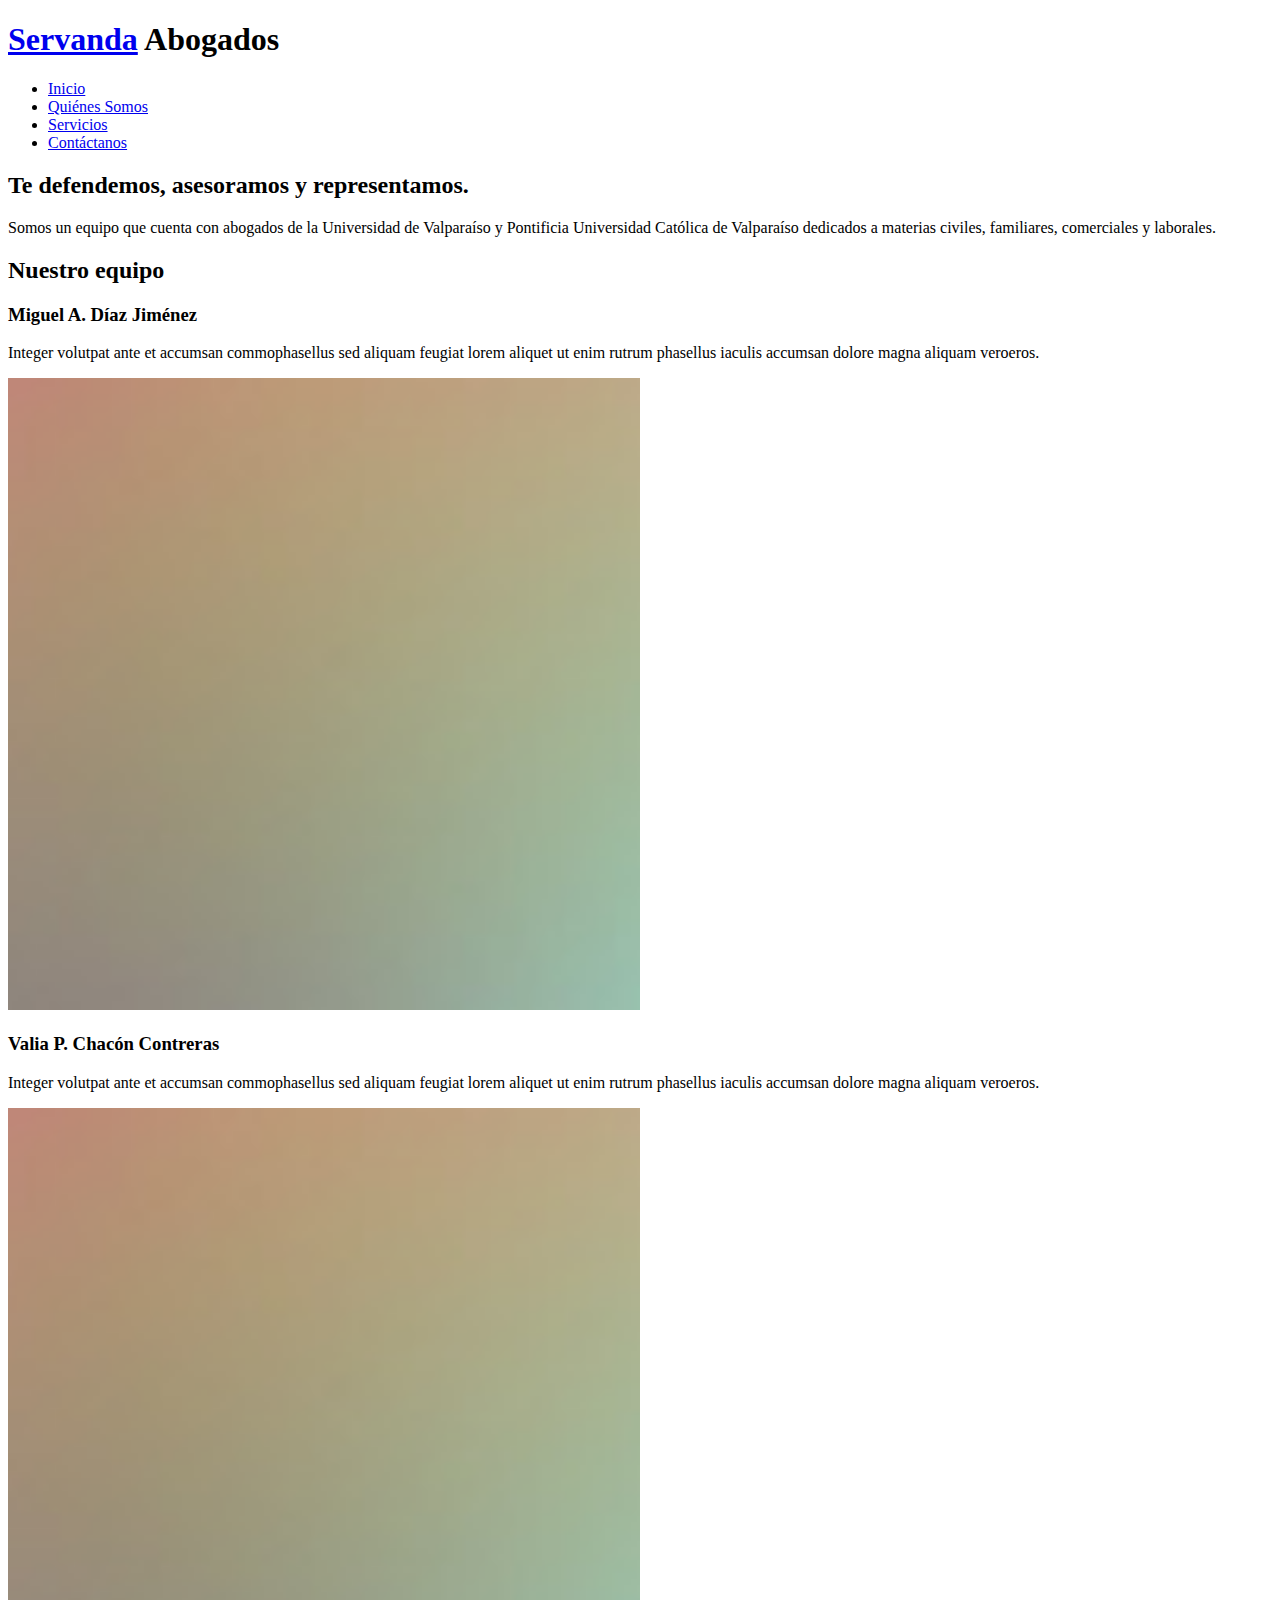
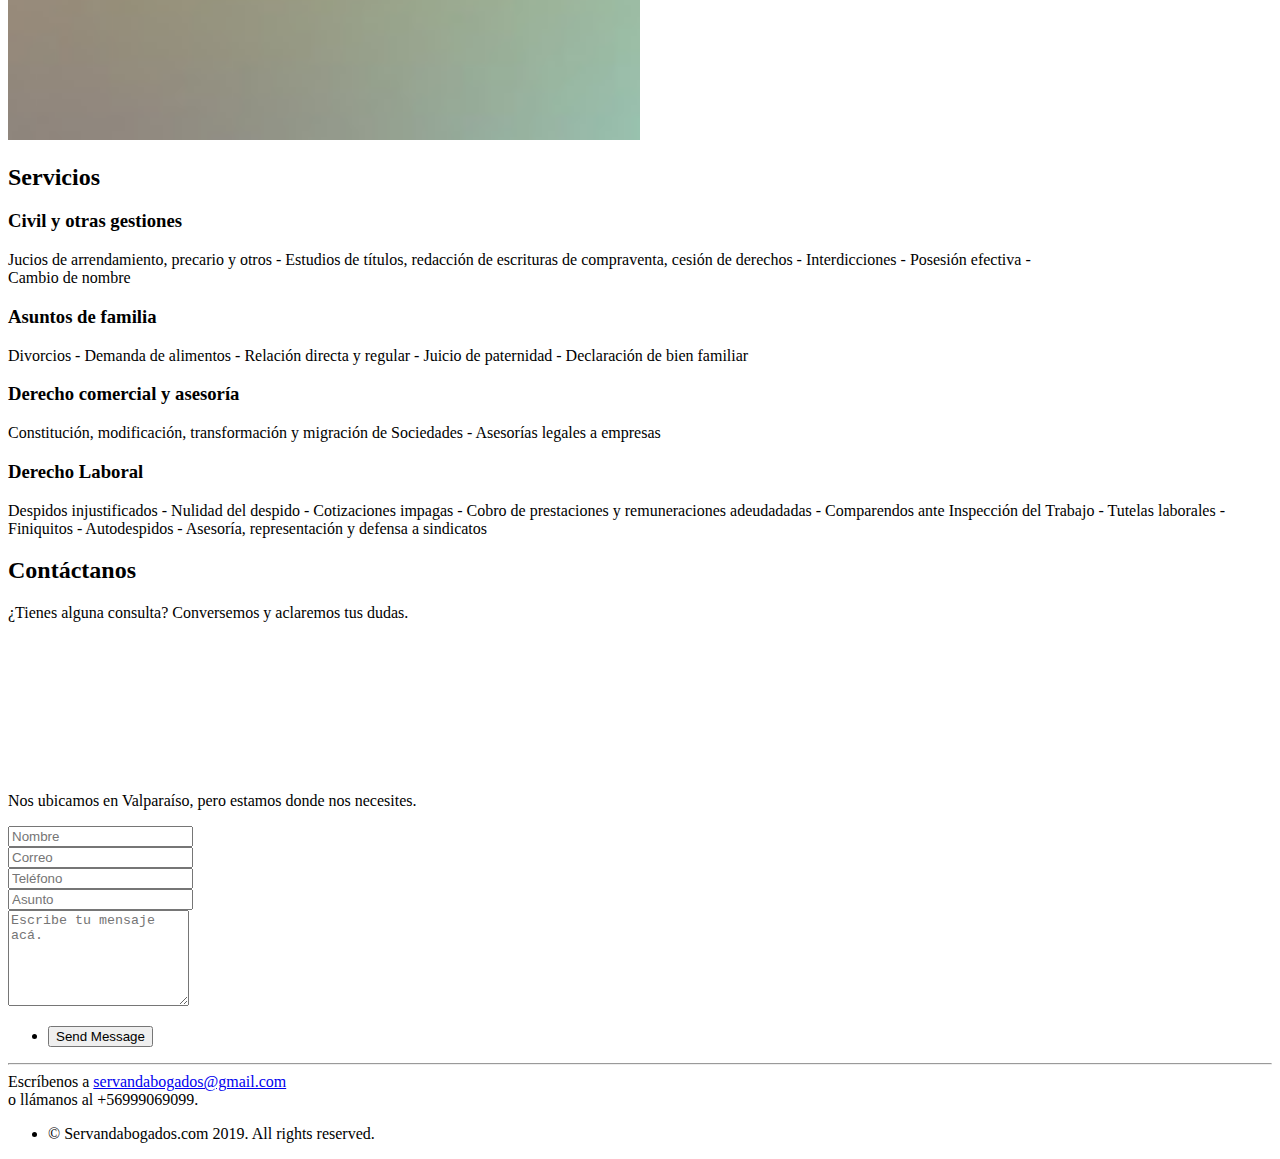
==== commit 588b5a0e: "correcciones" ====
--- a/index.html
+++ b/index.html
@@ -1,171 +1,244 @@
 <!DOCTYPE HTML>
-<!--
-	Alpha by HTML5 UP
-	html5up.net | @ajlkn
-	Free for personal and commercial use under the CCA 3.0 license (html5up.net/license)
--->
+
 <html>
-	<head>
-		<title>Alpha by HTML5 UP</title>
-		<meta charset="utf-8" />
-		<meta name="viewport" content="width=device-width, initial-scale=1, user-scalable=no" />
-		<link rel="stylesheet" href="assets/css/main.css" />
-	</head>
-	<body class="landing is-preload">
-		<div id="page-wrapper">
-
-			<!-- Header -->
-				<header id="header" class="alt">
-					<h1><a href="index.html">Alpha</a> by HTML5 UP</h1>
-					<nav id="nav">
-						<ul>
-							<li><a href="index.html">Home</a></li>
-							<li>
-								<a href="#" class="icon solid fa-angle-down">Layouts</a>
-								<ul>
-									<li><a href="generic.html">Generic</a></li>
-									<li><a href="contact.html">Contact</a></li>
-									<li><a href="elements.html">Elements</a></li>
-									<li>
-										<a href="#">Submenu</a>
-										<ul>
-											<li><a href="#">Option One</a></li>
-											<li><a href="#">Option Two</a></li>
-											<li><a href="#">Option Three</a></li>
-											<li><a href="#">Option Four</a></li>
-										</ul>
-									</li>
-								</ul>
-							</li>
-							<li><a href="#" class="button">Sign Up</a></li>
-						</ul>
-					</nav>
+
+<head>
+	<title>Servanda Abogados</title>
+	<meta charset="utf-8" />
+	<meta name="viewport" content="width=device-width, initial-scale=1, user-scalable=no" />
+	<link rel="stylesheet" href="css/main.css" />
+</head>
+
+<body class="landing is-preload">
+	<div id="page-wrapper">
+
+		<!-- Header -->
+		<header id="header" class="alt">
+			<h1><a href="index.html">Servanda</a> Abogados</h1>
+			<nav id="nav">
+				<ul>
+					<li><a href="#banner">Inicio</a></li>
+					<li><a href="#about">Quiénes Somos</a></li>
+					<li><a href="#services">Servicios</a></li>
+					<li><a href="#contact" class="button">Contáctanos</a></li>
+				</ul>
+			</nav>
+		</header>
+
+		<!-- Banner -->
+		<section id="banner">
+			<!-- <img src="img/logo.png" alt="logo" width="20%">
+			<p>Blandit varius ut praesent nascetur eu penatibus nisi risus faucibus nunc.</p>
+			<ul class="actions special">
+				<li><a href="#" class="button primary">Conversemos</a></li>
+			</ul> -->
+		</section>
+
+		<!-- Main -->
+		<section id="main" class="container">
+
+			<section class="box special" id="about">
+				<header class="major">
+					<h2>Te defendemos, asesoramos y representamos.
+						<br />
+					</h2>
+					<p>Somos un equipo que cuenta con abogados de la Universidad de Valparaíso y Pontificia
+						Universidad Católica de Valparaíso dedicados a materias civiles, familiares,
+						comerciales y laborales.</p>
 				</header>
-
-			<!-- Banner -->
-				<section id="banner">
-					<h2>Alpha</h2>
-					<p>Another fine responsive site template freebie by HTML5 UP.</p>
-					<ul class="actions special">
-						<li><a href="#" class="button primary">Sign Up</a></li>
-						<li><a href="#" class="button">Learn More</a></li>
-					</ul>
-				</section>
-
-			<!-- Main -->
-				<section id="main" class="container">
-
-					<section class="box special">
-						<header class="major">
-							<h2>Introducing the ultimate mobile app
-							<br />
-							for doing stuff with your phone</h2>
-							<p>Blandit varius ut praesent nascetur eu penatibus nisi risus faucibus nunc ornare<br />
-							adipiscing nunc adipiscing. Condimentum turpis massa.</p>
-						</header>
-						<span class="image featured"><img src="images/pic01.jpg" alt="" /></span>
-					</section>
-
-					<section class="box special features">
-						<div class="features-row">
-							<section>
-								<span class="icon solid major fa-bolt accent2"></span>
-								<h3>Magna etiam</h3>
-								<p>Integer volutpat ante et accumsan commophasellus sed aliquam feugiat lorem aliquet ut enim rutrum phasellus iaculis accumsan dolore magna aliquam veroeros.</p>
-							</section>
-							<section>
-								<span class="icon solid major fa-chart-area accent3"></span>
-								<h3>Ipsum dolor</h3>
-								<p>Integer volutpat ante et accumsan commophasellus sed aliquam feugiat lorem aliquet ut enim rutrum phasellus iaculis accumsan dolore magna aliquam veroeros.</p>
-							</section>
-						</div>
-						<div class="features-row">
-							<section>
-								<span class="icon solid major fa-cloud accent4"></span>
-								<h3>Sed feugiat</h3>
-								<p>Integer volutpat ante et accumsan commophasellus sed aliquam feugiat lorem aliquet ut enim rutrum phasellus iaculis accumsan dolore magna aliquam veroeros.</p>
-							</section>
-							<section>
-								<span class="icon solid major fa-lock accent5"></span>
-								<h3>Enim phasellus</h3>
-								<p>Integer volutpat ante et accumsan commophasellus sed aliquam feugiat lorem aliquet ut enim rutrum phasellus iaculis accumsan dolore magna aliquam veroeros.</p>
-							</section>
-						</div>
-					</section>
-
+				<!-- <span class="image featured"><img src="img/pic01.jpg" alt="" /></span> -->
+			</section>
+			<div class="separator"></div>
+			<header class="col-12 title">
+				<h2>Nuestro equipo</h2>
+			</header>
+			<div class="row">
+				<div class="col-12 col-12-narrower">
+
+					<section class="row box special">
+						<!-- <span class="image featured"><img src="img/pic02.jpg" alt="" /></span> -->
+						<div class="col-8 align-left">
+							<h3>Miguel A. Díaz Jiménez</h3>
+							<p>Integer volutpat ante et accumsan commophasellus sed aliquam feugiat lorem aliquet ut
+								enim
+								rutrum phasellus iaculis accumsan dolore magna aliquam veroeros.</p>
+						</div>
+						<div class="col-4">
+							<img src="images/pic05.jpg" class="img-fluid align-right" width="50%" alt="" />
+						</div>
+						<div class="col-8 align-left">
+							<h3>Valia P. Chacón Contreras</h3>
+							<p>Integer volutpat ante et accumsan commophasellus sed aliquam feugiat lorem aliquet ut
+								enim
+								rutrum phasellus iaculis accumsan dolore magna aliquam veroeros.</p>
+						</div>
+						<div class="col-4">
+							<img src="images/pic05.jpg" class="img-fluid align-right" width="50%" alt="" />
+						</div>
+					</section>
+
+				</div>
+			</div>
+			<header class="col-12 title">
+					<h2>Servicios</h2>
+				</header>
+			<section class="box special features" id="services">
+				<div class="features-row">
+					<section>
+						<span class="icon solid major fa-landmark accent1"></span>
+						<h3>Civil y otras gestiones</h3>
+						<p> Jucios de arrendamiento, precario y otros - Estudios de títulos, redacción de escrituras de
+							compraventa, cesión de derechos - Interdicciones - Posesión efectiva - </br>Cambio de nombre
+						</p>
+					</section>
+					<section>
+						<span class="icon solid major fa-child accent3"></span>
+						<h3>Asuntos de familia</h3>
+						<p>Divorcios - Demanda de alimentos - Relación directa y regular - Juicio de paternidad -
+							Declaración de bien familiar</p>
+					</section>
+				</div>
+				<div class="features-row">
+					<section>
+						<span class="icon solid major fa-comments-dollar accent4"></span>
+						<h3>Derecho comercial y asesoría</h3>
+						<p>Constitución, modificación, transformación y migración de Sociedades - Asesorías legales a empresas
+						</p>
+					</section>
+					<section>
+						<span class="icon solid major fa-briefcase accent5"></span>
+						<h3>Derecho Laboral</h3>
+						<p>Despidos injustificados - Nulidad del despido - Cotizaciones impagas - Cobro de prestaciones
+							y remuneraciones adeudadadas - Comparendos ante Inspección del Trabajo - Tutelas laborales -
+							Finiquitos - Autodespidos - Asesoría, representación y defensa a sindicatos</p>
+					</section>
+				</div>
+			</section>
+
+
+
+			<!-- CTA -->
+			<!-- <section id="cta">
+
+				<h2>Sign up for beta access</h2>
+				<p>Blandit varius ut praesent nascetur eu penatibus nisi risus faucibus nunc.</p>
+
+				<form>
+					<div class="row gtr-50 gtr-uniform">
+						<div class="col-8 col-12-mobilep">
+							<input type="email" name="email" id="email" placeholder="Email Address" />
+						</div>
+						<div class="col-4 col-12-mobilep">
+							<input type="submit" value="Sign Up" class="fit" />
+						</div>
+					</div>
+				</form>
+			</section> -->
+			<header class="title">
+				<h2>Contáctanos</h2>
+				<p>¿Tienes alguna consulta? Conversemos y aclaremos tus dudas.</p>
+			</header>
+			<section id="contact" class="box-specials">
+					<div class="separator"></div>
+				<div class="box">
 					<div class="row">
 						<div class="col-6 col-12-narrower">
 
-							<section class="box special">
-								<span class="image featured"><img src="images/pic02.jpg" alt="" /></span>
-								<h3>Sed lorem adipiscing</h3>
-								<p>Integer volutpat ante et accumsan commophasellus sed aliquam feugiat lorem aliquet ut enim rutrum phasellus iaculis accumsan dolore magna aliquam veroeros.</p>
-								<ul class="actions special">
-									<li><a href="#" class="button alt">Learn More</a></li>
-								</ul>
-							</section>
-
-						</div>
+							<iframe class="map"
+								src="https://www.google.com/maps/embed?pb=!1m18!1m12!1m3!1d107015.198096122!2d-71.68108844822405!3d-33.05054434145364!2m3!1f0!2f0!3f0!3m2!1i1024!2i768!4f13.1!3m3!1m2!1s0x9689dde3de20cec7%3A0xeb0a3a8cbfe19b76!2zVmFscGFyYcOtc28sIFJlZ2nDs24gZGUgVmFscGFyYcOtc28!5e0!3m2!1ses-419!2scl!4v1564108042581!5m2!1ses-419!2scl"
+								width="100%" height="80%" frameborder="0" style="border:0" allowfullscreen></iframe>
+							<header>
+								<span>Nos ubicamos en Valparaíso, pero estamos donde nos necesites.
+									</p>
+							</header>
+
+						</div>
+
 						<div class="col-6 col-12-narrower">
-
-							<section class="box special">
-								<span class="image featured"><img src="images/pic03.jpg" alt="" /></span>
-								<h3>Accumsan integer</h3>
-								<p>Integer volutpat ante et accumsan commophasellus sed aliquam feugiat lorem aliquet ut enim rutrum phasellus iaculis accumsan dolore magna aliquam veroeros.</p>
-								<ul class="actions special">
-									<li><a href="#" class="button alt">Learn More</a></li>
-								</ul>
-							</section>
-
+							<form method="post" action="/mail.php">
+								<div class="row gtr-50 gtr-uniform">
+									<div class="col-12">
+										<input type="text" name="name" id="name" value="" placeholder="Nombre" />
+									</div>
+									<div class="col-12">
+										<input type="email" name="email" id="email" value="" placeholder="Correo" />
+									</div>
+									<div class="col-12">
+										<input type="text" name="phone" id="phone" value="" placeholder="Teléfono" />
+									</div>
+									<div class="col-12">
+										<input type="text" name="subject" id="subject" value="" placeholder="Asunto" />
+									</div>
+									<div class="col-12">
+										<textarea name="message" id="message" placeholder="Escribe tu mensaje acá."
+											rows="6"></textarea>
+									</div>
+									<div class="col-12">
+										<ul class="actions special">
+											<li><input type="submit" value="Send Message" onclick="validateForm()"/></li>
+										</ul>
+									</div>
+								</div>
+							</form>
+						</div>
+
+						<div class="col-12 align-center">
+							<hr>Escríbenos a <a href="mailto">servandabogados@gmail.com</a>
+							</br>o
+							llámanos al
+							+56999069099.
 						</div>
 					</div>
-
-				</section>
-
-			<!-- CTA -->
-				<section id="cta">
-
-					<h2>Sign up for beta access</h2>
-					<p>Blandit varius ut praesent nascetur eu penatibus nisi risus faucibus nunc.</p>
-
-					<form>
-						<div class="row gtr-50 gtr-uniform">
-							<div class="col-8 col-12-mobilep">
-								<input type="email" name="email" id="email" placeholder="Email Address" />
-							</div>
-							<div class="col-4 col-12-mobilep">
-								<input type="submit" value="Sign Up" class="fit" />
-							</div>
-						</div>
-					</form>
-
-				</section>
-
-			<!-- Footer -->
-				<footer id="footer">
-					<ul class="icons">
-						<li><a href="#" class="icon brands fa-twitter"><span class="label">Twitter</span></a></li>
-						<li><a href="#" class="icon brands fa-facebook-f"><span class="label">Facebook</span></a></li>
-						<li><a href="#" class="icon brands fa-instagram"><span class="label">Instagram</span></a></li>
-						<li><a href="#" class="icon brands fa-github"><span class="label">Github</span></a></li>
-						<li><a href="#" class="icon brands fa-dribbble"><span class="label">Dribbble</span></a></li>
-						<li><a href="#" class="icon brands fa-google-plus"><span class="label">Google+</span></a></li>
-					</ul>
-					<ul class="copyright">
-						<li>&copy; Untitled. All rights reserved.</li><li>Design: <a href="http://html5up.net">HTML5 UP</a></li>
-					</ul>
-				</footer>
-
-		</div>
-
-		<!-- Scripts -->
-			<script src="assets/js/jquery.min.js"></script>
-			<script src="assets/js/jquery.dropotron.min.js"></script>
-			<script src="assets/js/jquery.scrollex.min.js"></script>
-			<script src="assets/js/browser.min.js"></script>
-			<script src="assets/js/breakpoints.min.js"></script>
-			<script src="assets/js/util.js"></script>
-			<script src="assets/js/main.js"></script>
-
-	</body>
+				</div>
+			</section>
+			<footer id="footer">
+				<ul class="copyright">
+					<li>&copy; Servandabogados.com 2019.
+						All rights reserved.</li>
+				</ul>
+			</footer>
+
+	</div>
+
+	<!-- Scripts -->
+	<script src="js/jquery.min.js"></script>
+	<script src="js/jquery.dropotron.min.js"></script>
+	<script src="js/jquery.scrollex.min.js"></script>
+	<script src="js/browser.min.js"></script>
+	<script src="js/breakpoints.min.js"></script>
+	<script src="js/util.js"></script>
+	<script src="js/main.js"></script>
+	<script type="text/javascript" src="js/jquery-3.4.1.min.js"></script>
+	<script type="text/javascript" src="js/popper.min.js"></script>
+	<script type="text/javascript" src="js/bootstrap.min.js"></script>
+	<script type="text/javascript" src="js/mdb.min.js"></script>
+
+	<script>
+		document.getElementById('status').innerHTML = "Sending...";
+		formData = {
+			'name': $('input[name=name]').val(),
+			'email': $('input[name=email]').val(),
+			'subject': $('input[name=subject]').val(),
+			'message': $('textarea[name=message]').val()
+		};
+
+
+		$.ajax({
+			url: "mail.php",
+			type: "POST",
+			data: formData,
+			success: function (data, textStatus, jqXHR) {
+
+				$('#status').text(data.message);
+				if (data.code) //If mail was sent successfully, reset the form.
+					$('#contact-form').closest('form').find("input[type=text], textarea").val("");
+			},
+			error: function (jqXHR, textStatus, errorThrown) {
+				$('#status').text(jqXHR);
+			}
+		});
+
+	</script>
+</body>
+
 </html>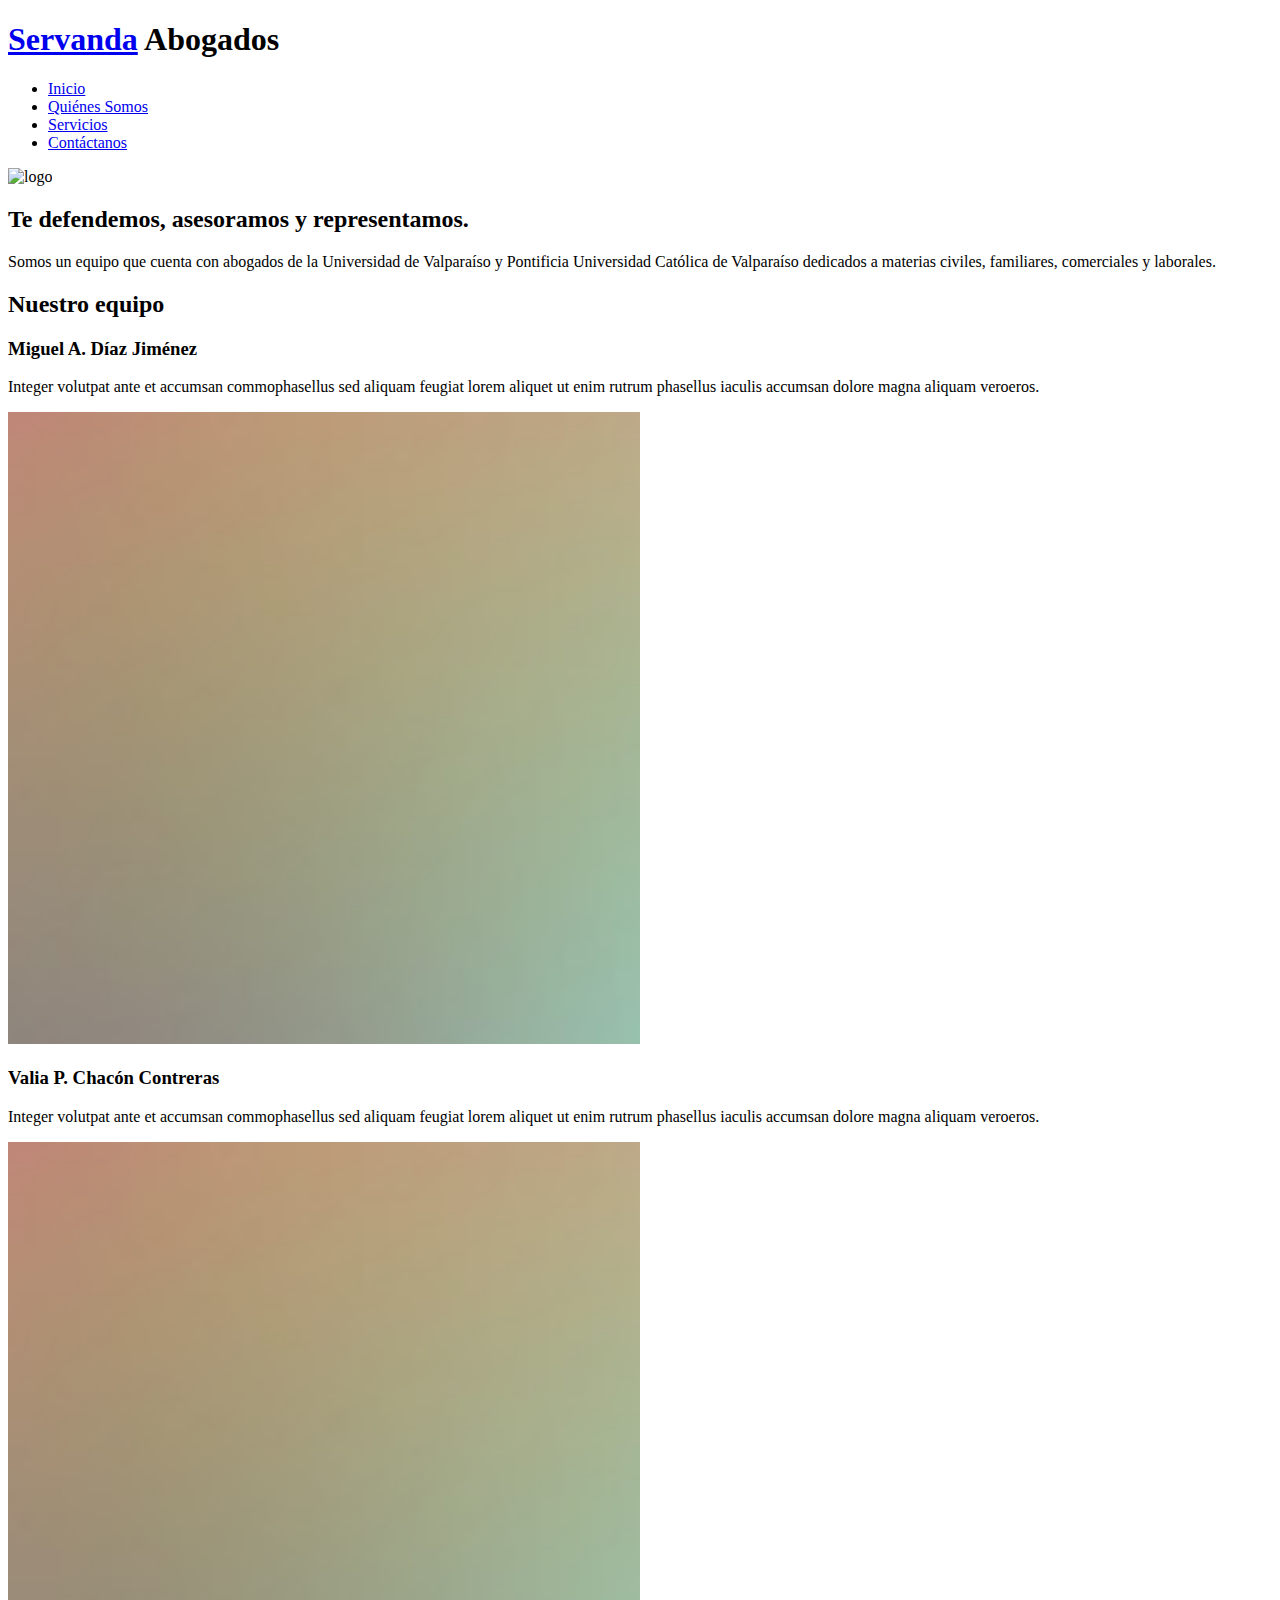
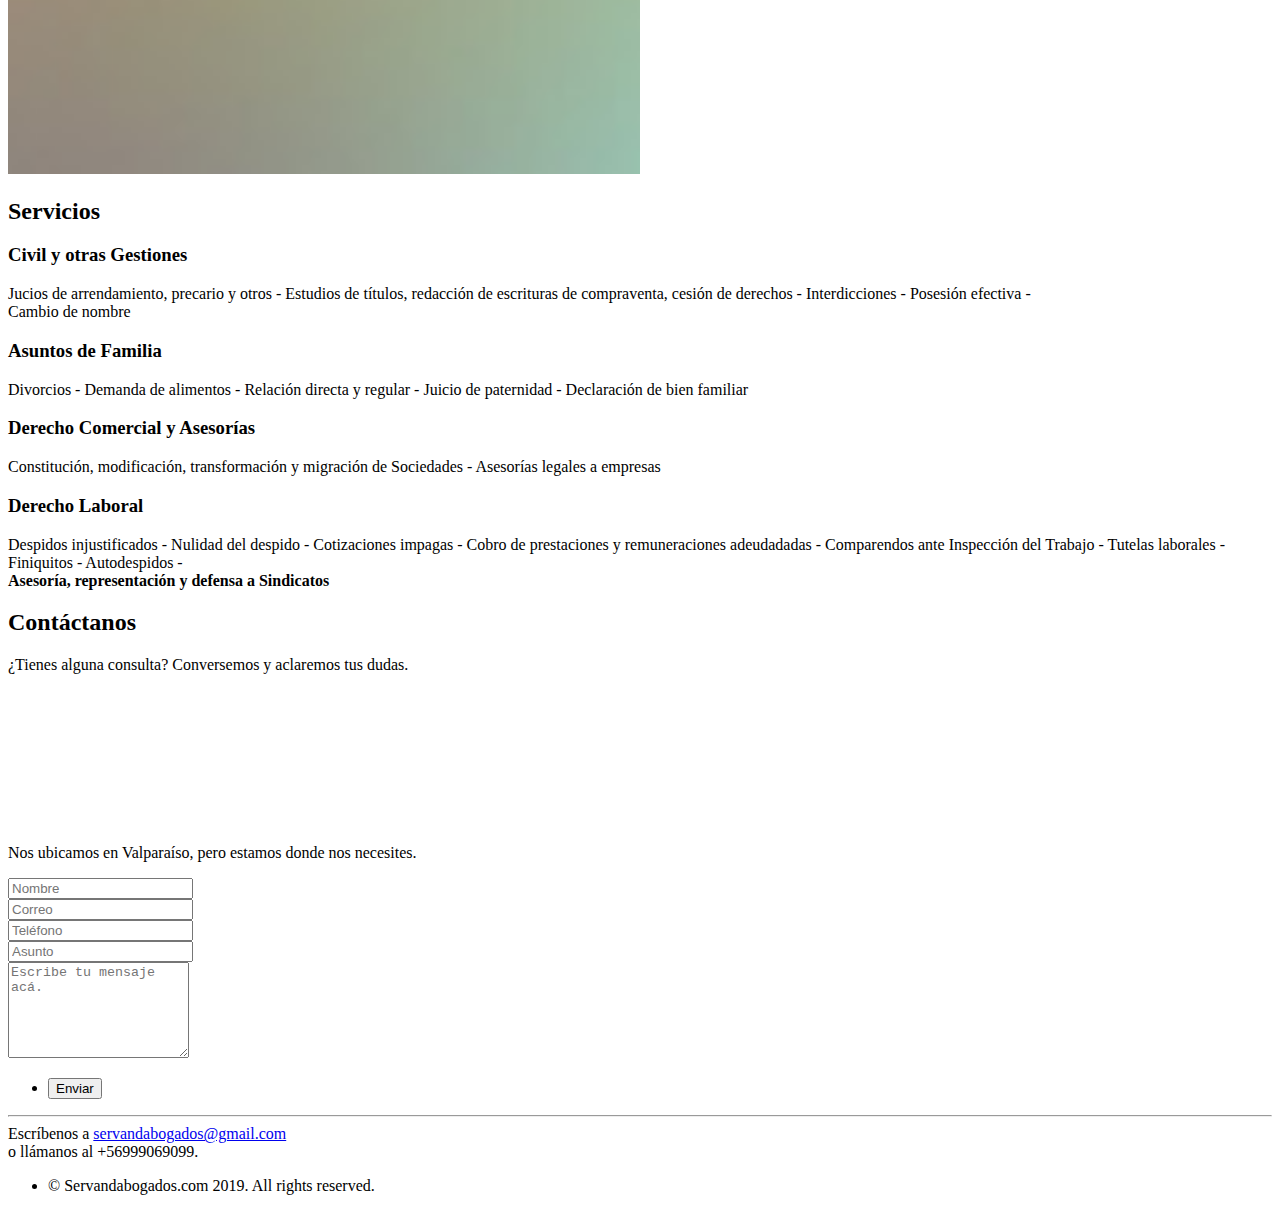
==== commit bcd34139: "mail corrected" ====
--- a/index.html
+++ b/index.html
@@ -17,7 +17,7 @@
 			<h1><a href="index.html">Servanda</a> Abogados</h1>
 			<nav id="nav">
 				<ul>
-					<li><a href="#banner">Inicio</a></li>
+					<li><a href="#top">Inicio</a></li>
 					<li><a href="#about">Quiénes Somos</a></li>
 					<li><a href="#services">Servicios</a></li>
 					<li><a href="#contact" class="button">Contáctanos</a></li>
@@ -27,11 +27,7 @@
 
 		<!-- Banner -->
 		<section id="banner">
-			<!-- <img src="img/logo.png" alt="logo" width="20%">
-			<p>Blandit varius ut praesent nascetur eu penatibus nisi risus faucibus nunc.</p>
-			<ul class="actions special">
-				<li><a href="#" class="button primary">Conversemos</a></li>
-			</ul> -->
+			<img src="images/logo.png" alt="logo" width="25%">
 		</section>
 
 		<!-- Main -->
@@ -46,7 +42,6 @@
 						Universidad Católica de Valparaíso dedicados a materias civiles, familiares,
 						comerciales y laborales.</p>
 				</header>
-				<!-- <span class="image featured"><img src="img/pic01.jpg" alt="" /></span> -->
 			</section>
 			<div class="separator"></div>
 			<header class="col-12 title">
@@ -56,7 +51,6 @@
 				<div class="col-12 col-12-narrower">
 
 					<section class="row box special">
-						<!-- <span class="image featured"><img src="img/pic02.jpg" alt="" /></span> -->
 						<div class="col-8 align-left">
 							<h3>Miguel A. Díaz Jiménez</h3>
 							<p>Integer volutpat ante et accumsan commophasellus sed aliquam feugiat lorem aliquet ut
@@ -79,21 +73,22 @@
 
 				</div>
 			</div>
+			<div class="separator" id="services"></div>
 			<header class="col-12 title">
 					<h2>Servicios</h2>
 				</header>
-			<section class="box special features" id="services">
+			<section class="box special features">
 				<div class="features-row">
 					<section>
 						<span class="icon solid major fa-landmark accent1"></span>
-						<h3>Civil y otras gestiones</h3>
+						<h3>Civil y otras Gestiones</h3>
 						<p> Jucios de arrendamiento, precario y otros - Estudios de títulos, redacción de escrituras de
 							compraventa, cesión de derechos - Interdicciones - Posesión efectiva - </br>Cambio de nombre
 						</p>
 					</section>
 					<section>
 						<span class="icon solid major fa-child accent3"></span>
-						<h3>Asuntos de familia</h3>
+						<h3>Asuntos de Familia</h3>
 						<p>Divorcios - Demanda de alimentos - Relación directa y regular - Juicio de paternidad -
 							Declaración de bien familiar</p>
 					</section>
@@ -101,7 +96,7 @@
 				<div class="features-row">
 					<section>
 						<span class="icon solid major fa-comments-dollar accent4"></span>
-						<h3>Derecho comercial y asesoría</h3>
+						<h3>Derecho Comercial y Asesorías</h3>
 						<p>Constitución, modificación, transformación y migración de Sociedades - Asesorías legales a empresas
 						</p>
 					</section>
@@ -110,41 +105,21 @@
 						<h3>Derecho Laboral</h3>
 						<p>Despidos injustificados - Nulidad del despido - Cotizaciones impagas - Cobro de prestaciones
 							y remuneraciones adeudadadas - Comparendos ante Inspección del Trabajo - Tutelas laborales -
-							Finiquitos - Autodespidos - Asesoría, representación y defensa a sindicatos</p>
+							Finiquitos - Autodespidos - </br><b>Asesoría, representación y defensa a Sindicatos</b>
 					</section>
 				</div>
 			</section>
-
-
-
-			<!-- CTA -->
-			<!-- <section id="cta">
-
-				<h2>Sign up for beta access</h2>
-				<p>Blandit varius ut praesent nascetur eu penatibus nisi risus faucibus nunc.</p>
-
-				<form>
-					<div class="row gtr-50 gtr-uniform">
-						<div class="col-8 col-12-mobilep">
-							<input type="email" name="email" id="email" placeholder="Email Address" />
-						</div>
-						<div class="col-4 col-12-mobilep">
-							<input type="submit" value="Sign Up" class="fit" />
-						</div>
-					</div>
-				</form>
-			</section> -->
-			<header class="title">
+			<header class="title" id="contact">
 				<h2>Contáctanos</h2>
 				<p>¿Tienes alguna consulta? Conversemos y aclaremos tus dudas.</p>
 			</header>
-			<section id="contact" class="box-specials">
+			<section class="box-specials">
 					<div class="separator"></div>
 				<div class="box">
 					<div class="row">
 						<div class="col-6 col-12-narrower">
 
-							<iframe class="map"
+							<iframe
 								src="https://www.google.com/maps/embed?pb=!1m18!1m12!1m3!1d107015.198096122!2d-71.68108844822405!3d-33.05054434145364!2m3!1f0!2f0!3f0!3m2!1i1024!2i768!4f13.1!3m3!1m2!1s0x9689dde3de20cec7%3A0xeb0a3a8cbfe19b76!2zVmFscGFyYcOtc28sIFJlZ2nDs24gZGUgVmFscGFyYcOtc28!5e0!3m2!1ses-419!2scl!4v1564108042581!5m2!1ses-419!2scl"
 								width="100%" height="80%" frameborder="0" style="border:0" allowfullscreen></iframe>
 							<header>
@@ -155,7 +130,7 @@
 						</div>
 
 						<div class="col-6 col-12-narrower">
-							<form method="post" action="/mail.php">
+							<form method="POST" action="https://formspree.io/servandabogados@gmail.com">
 								<div class="row gtr-50 gtr-uniform">
 									<div class="col-12">
 										<input type="text" name="name" id="name" value="" placeholder="Nombre" />
@@ -175,7 +150,7 @@
 									</div>
 									<div class="col-12">
 										<ul class="actions special">
-											<li><input type="submit" value="Send Message" onclick="validateForm()"/></li>
+											<li><input type="submit" value="Enviar"/></li>
 										</ul>
 									</div>
 								</div>
@@ -208,37 +183,6 @@
 	<script src="js/breakpoints.min.js"></script>
 	<script src="js/util.js"></script>
 	<script src="js/main.js"></script>
-	<script type="text/javascript" src="js/jquery-3.4.1.min.js"></script>
-	<script type="text/javascript" src="js/popper.min.js"></script>
-	<script type="text/javascript" src="js/bootstrap.min.js"></script>
-	<script type="text/javascript" src="js/mdb.min.js"></script>
-
-	<script>
-		document.getElementById('status').innerHTML = "Sending...";
-		formData = {
-			'name': $('input[name=name]').val(),
-			'email': $('input[name=email]').val(),
-			'subject': $('input[name=subject]').val(),
-			'message': $('textarea[name=message]').val()
-		};
-
-
-		$.ajax({
-			url: "mail.php",
-			type: "POST",
-			data: formData,
-			success: function (data, textStatus, jqXHR) {
-
-				$('#status').text(data.message);
-				if (data.code) //If mail was sent successfully, reset the form.
-					$('#contact-form').closest('form').find("input[type=text], textarea").val("");
-			},
-			error: function (jqXHR, textStatus, errorThrown) {
-				$('#status').text(jqXHR);
-			}
-		});
-
-	</script>
 </body>
 
 </html>